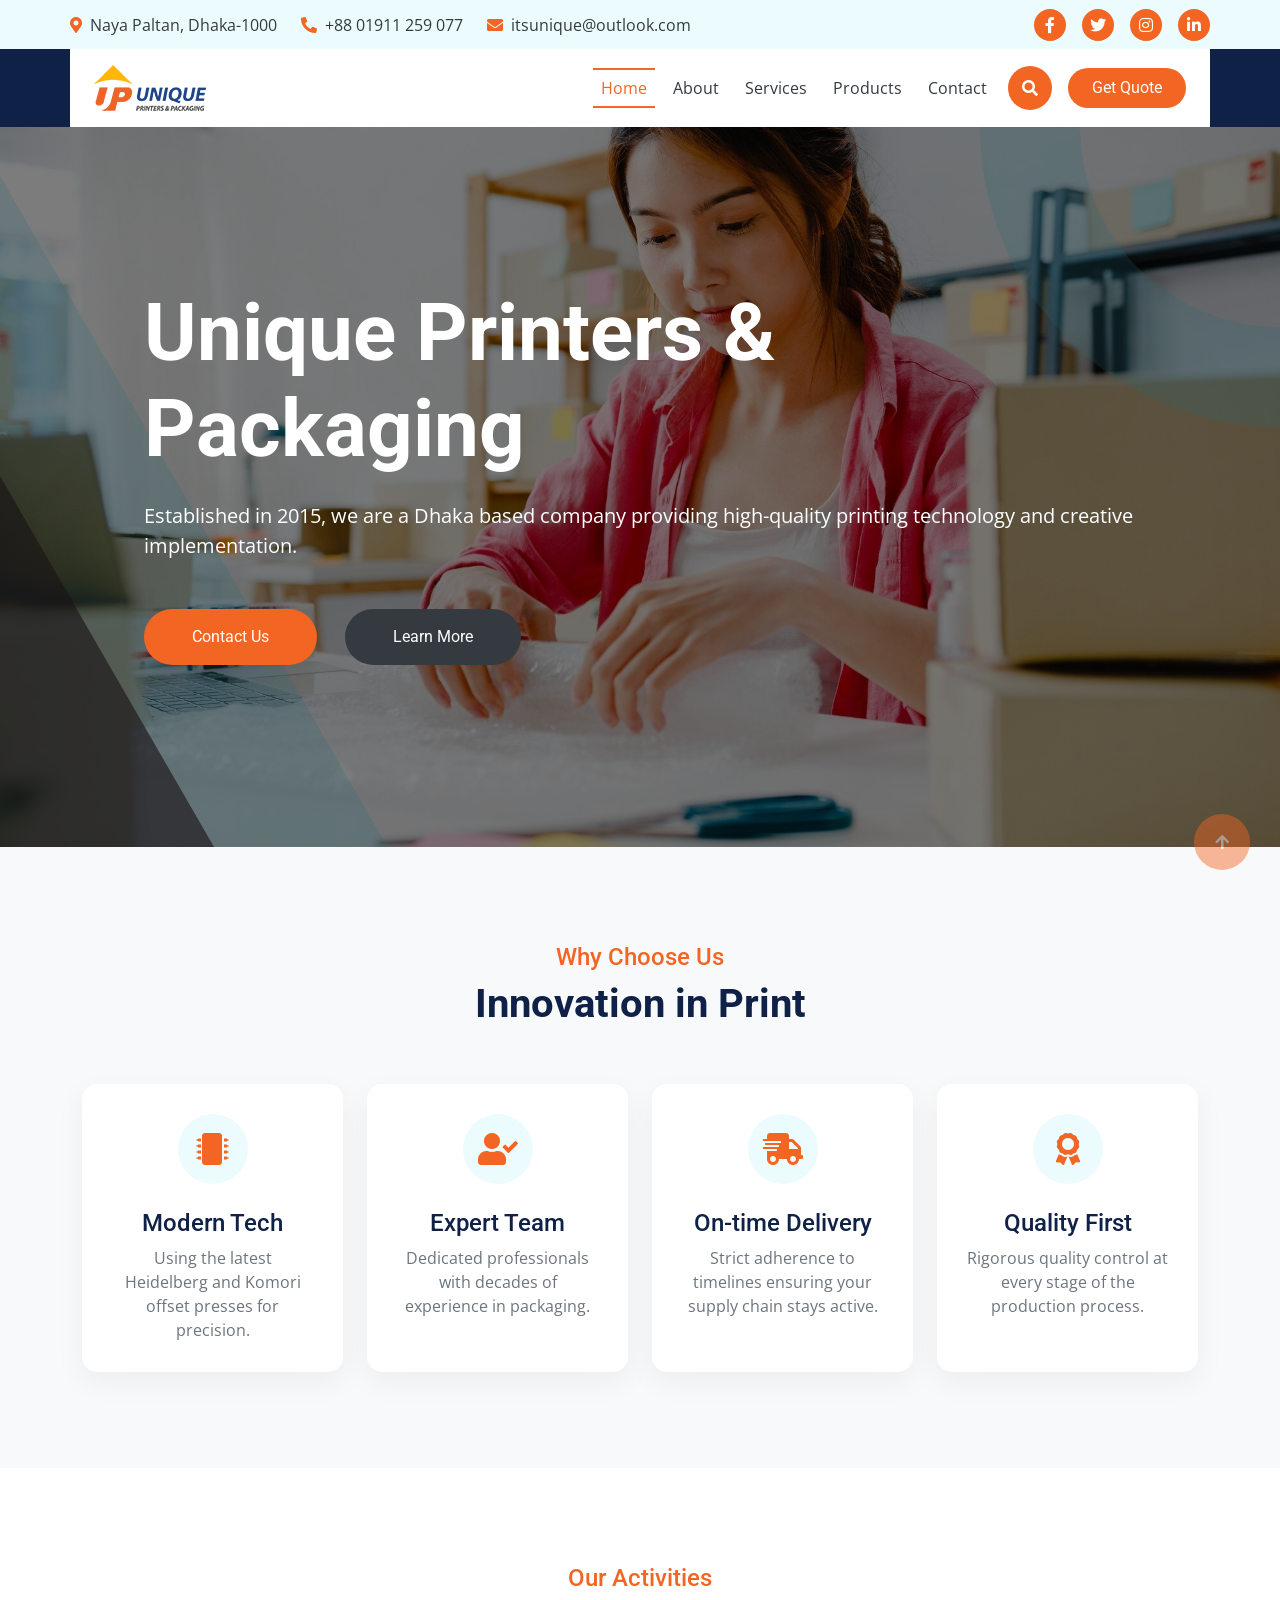
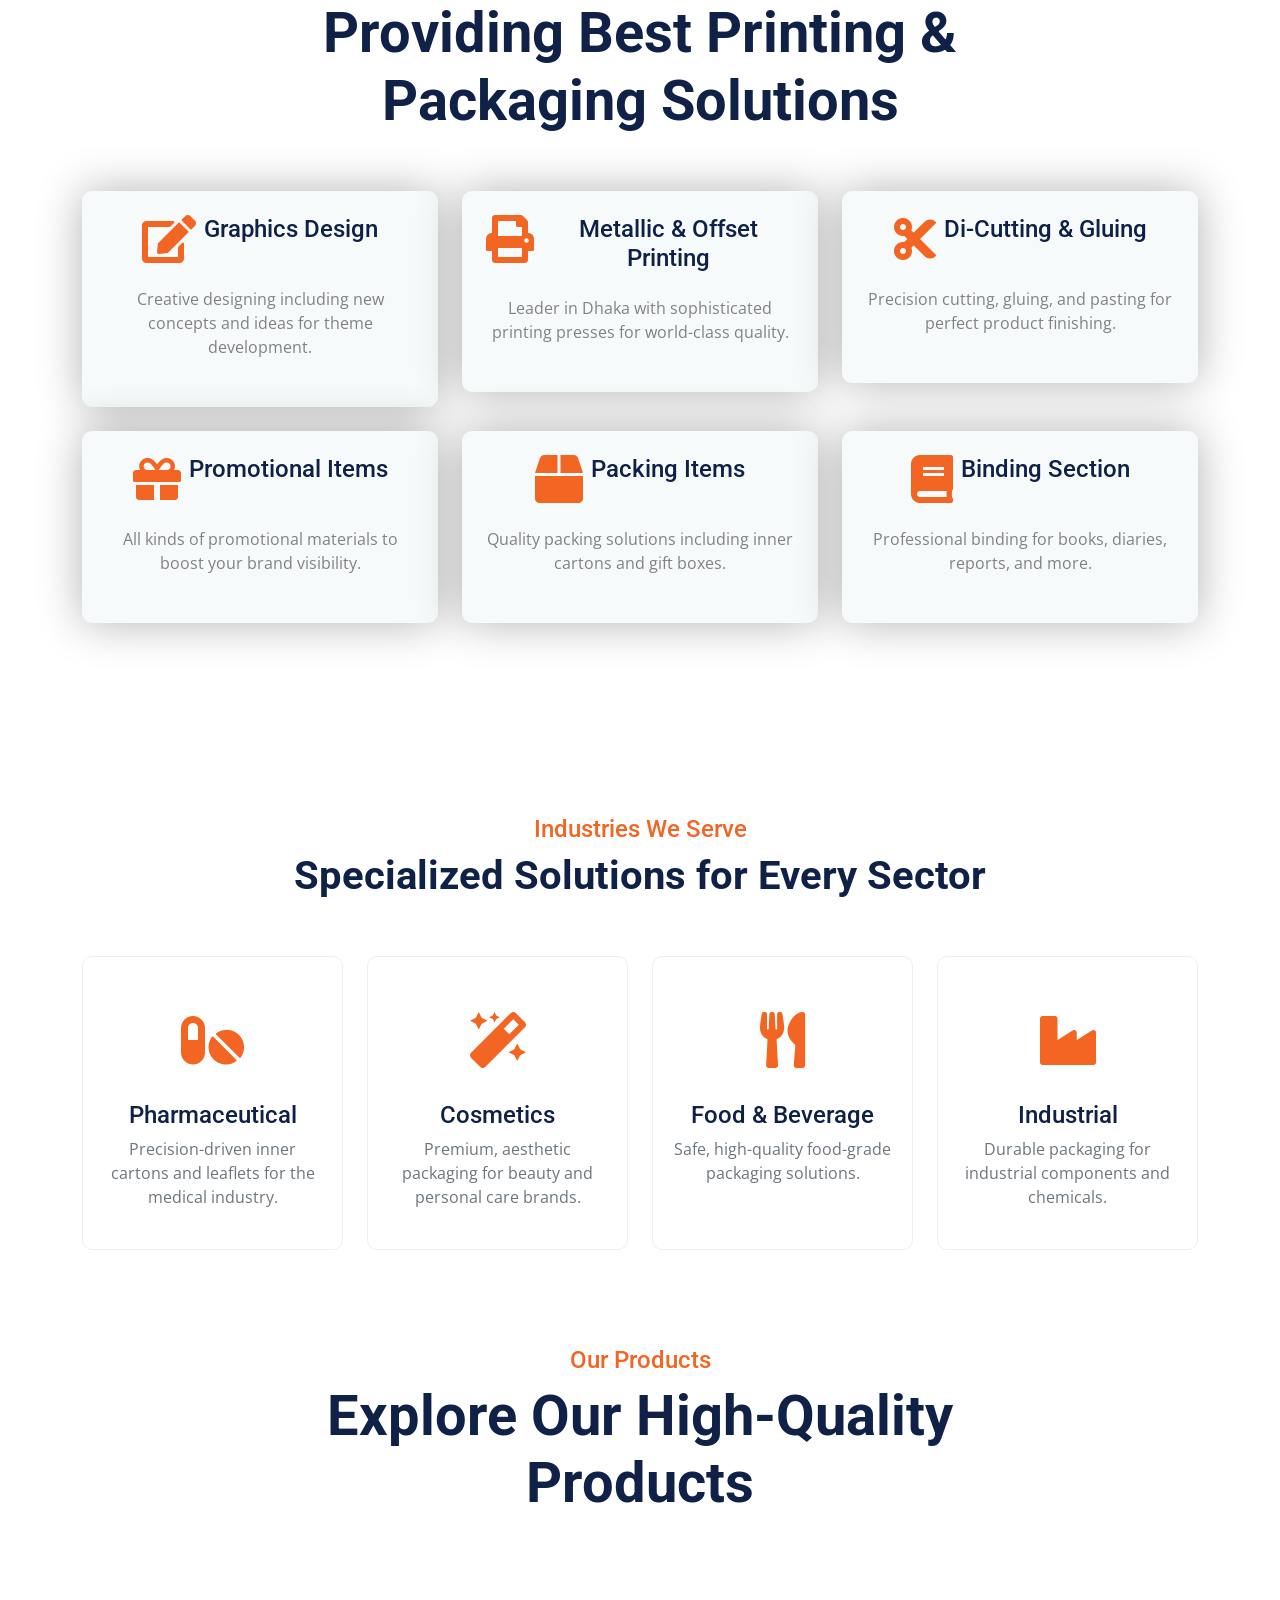
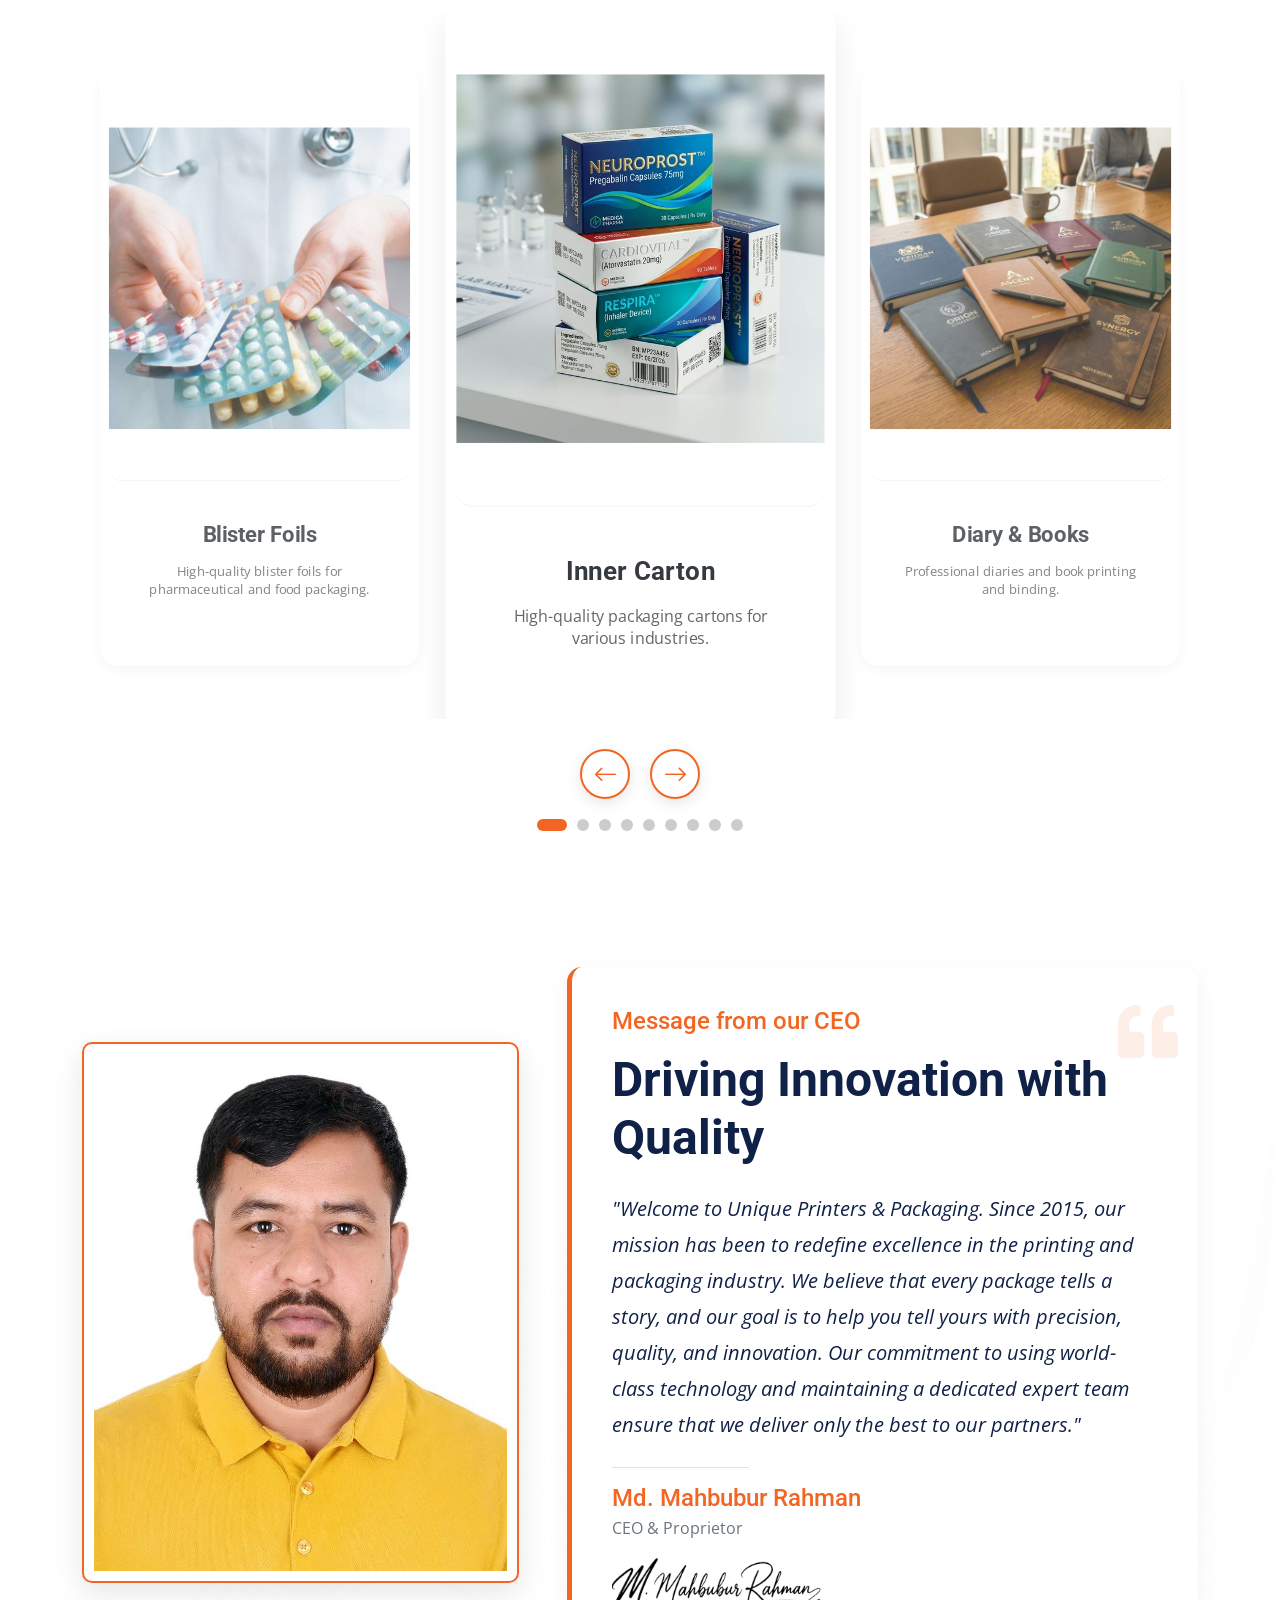
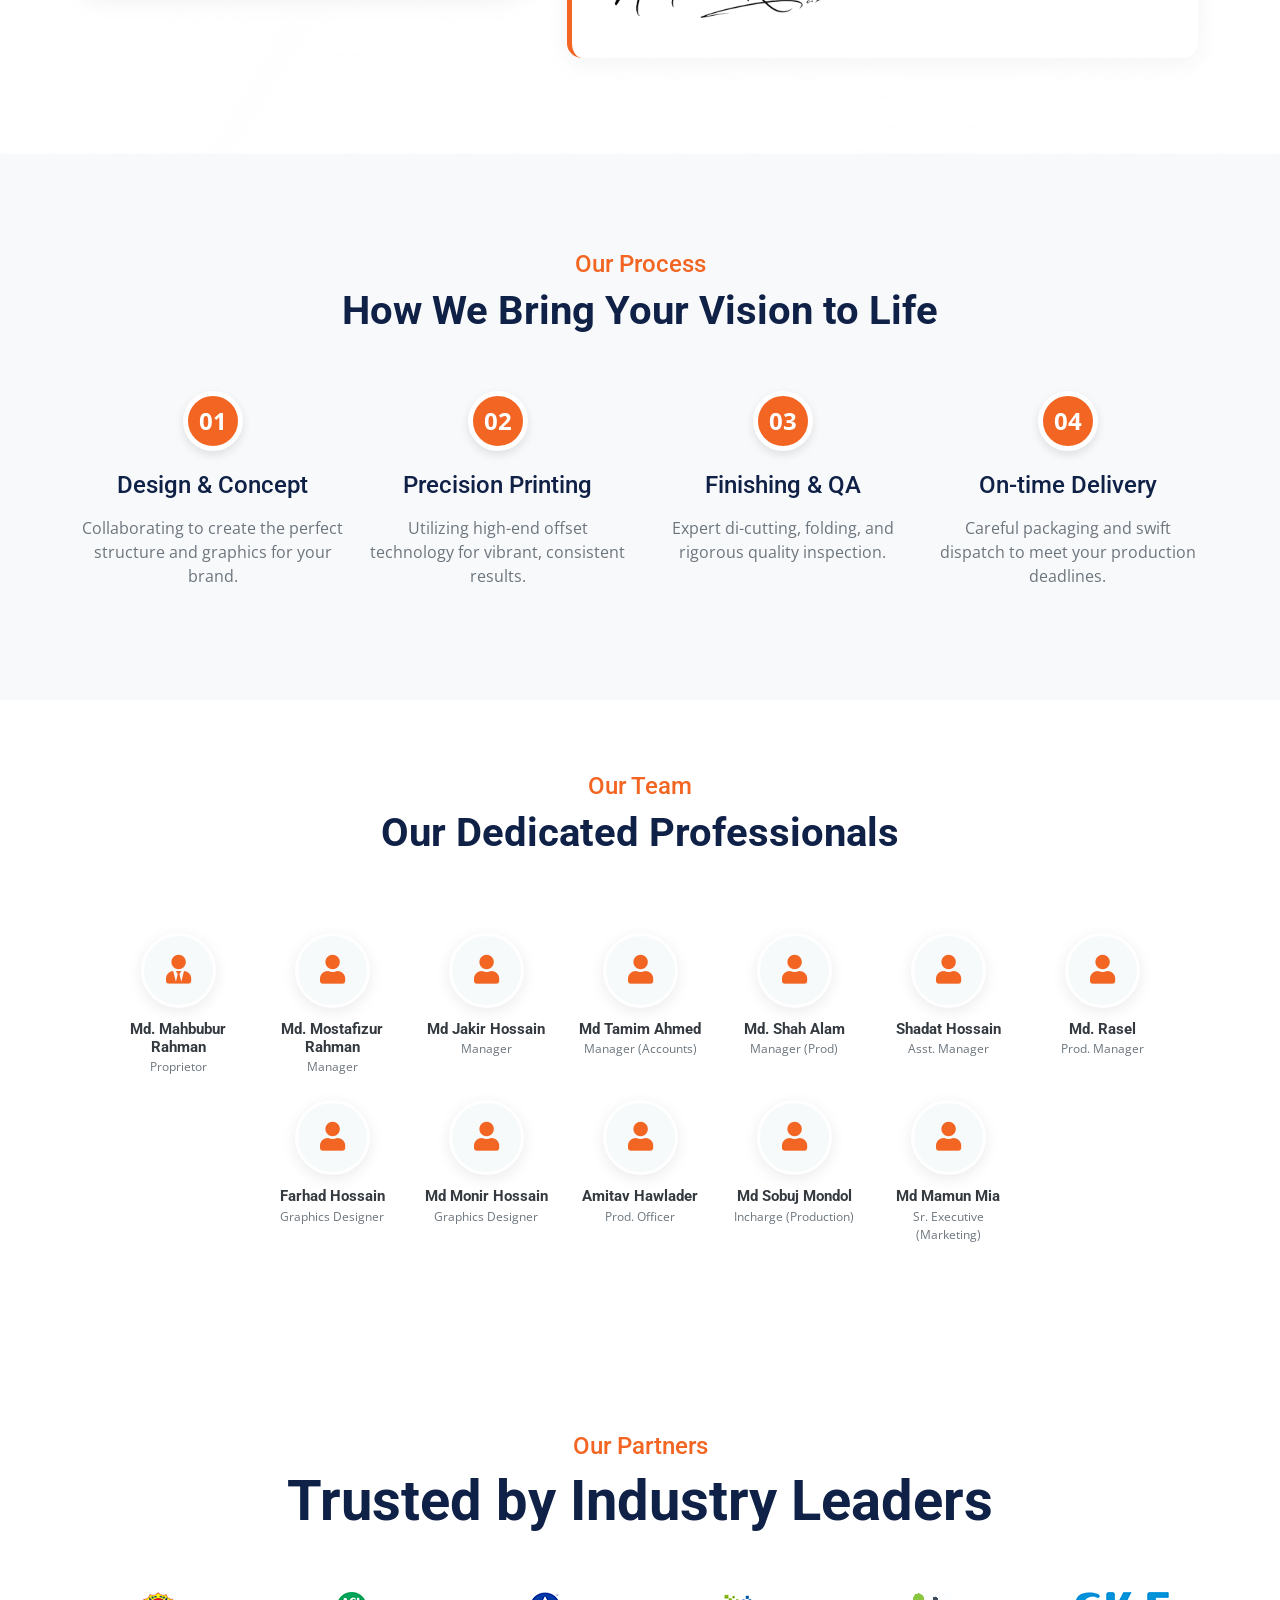
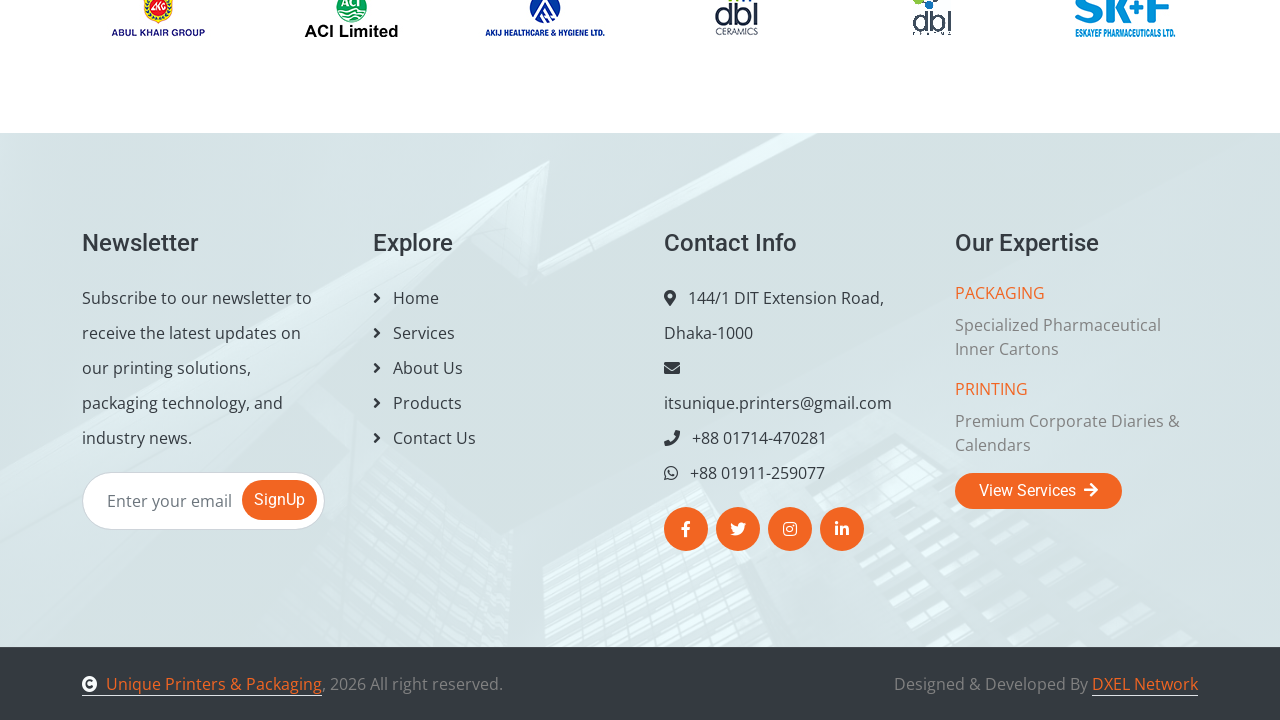
==== index.html @ 19d79aa8 "Add files via upload" ====
<!DOCTYPE html>
<html lang="en">

<head>
    <meta charset="utf-8">
    <title>Unique Printers & Packaging - Innovation in Print</title>
    <meta content="width=device-width, initial-scale=1.0" name="viewport">
    <meta content="" name="keywords">
    <meta content="" name="description">

    <!-- Favicon -->
    <link rel="icon" href="img/logo/favicon.png" type="image/png">

    <!-- Google Web Fonts -->
    <link rel="preconnect" href="https://fonts.googleapis.com">
    <link rel="preconnect" href="https://fonts.gstatic.com" crossorigin>
    <link
        href="https://fonts.googleapis.com/css2?family=Open+Sans:wght@400;500;600;700&family=Roboto:wght@400;500;700&display=swap"
        rel="stylesheet">

    <!-- Icon Font Stylesheet -->
    <link rel="stylesheet" href="https://use.fontawesome.com/releases/v5.15.4/css/all.css" />
    <link href="https://cdn.jsdelivr.net/npm/bootstrap-icons@1.4.1/font/bootstrap-icons.css" rel="stylesheet">

    <!-- Libraries Stylesheet -->
    <link rel="stylesheet" href="https://cdnjs.cloudflare.com/ajax/libs/animate.css/4.1.1/animate.min.css" />
    <link href="lib/animate/animate.min.css" rel="stylesheet">
    <link href="lib/owlcarousel/assets/owl.carousel.min.css" rel="stylesheet">
    <link href="lib/lightbox/css/lightbox.min.css" rel="stylesheet">


    <!-- Customized Bootstrap Stylesheet -->
    <link href="css/bootstrap.min.css" rel="stylesheet">

    <!-- Template Stylesheet -->
    <link href="css/style.css" rel="stylesheet">
</head>

<body>

    <!-- Spinner Start -->
    <div id="spinner"
        class="show bg-white position-fixed translate-middle w-100 vh-100 top-50 start-50 d-flex align-items-center justify-content-center">
        <div class="spinner-border text-primary" style="width: 3rem; height: 3rem;" role="status">
            <span class="sr-only">Loading...</span>
        </div>
    </div>
    <!-- Spinner End -->

    <!-- Topbar Start -->
    <div class="container-fluid topbar px-0 d-none d-lg-block">
        <div class="container px-0">
            <div class="row gx-0 align-items-center" style="height: 45px;">
                <div class="col-lg-8 text-center text-lg-start mb-lg-0">
                    <div class="d-flex flex-wrap">
                        <a href="#" class="text-muted me-4"><i class="fas fa-map-marker-alt text-primary me-2"></i>Naya
                            Paltan, Dhaka-1000</a>
                        <a href="tel:+8801911259077" class="text-muted me-4"><i
                                class="fas fa-phone-alt text-primary me-2"></i>+88 01911 259 077</a>
                        <a href="mailto:itsunique.printers@gmail.com" class="text-muted me-0"><i
                                class="fas fa-envelope text-primary me-2"></i>itsunique@outlook.com</a>
                    </div>
                </div>
                <div class="col-lg-4 text-center text-lg-end">
                    <div class="d-flex align-items-center justify-content-end">
                        <a href="#" class="btn btn-primary btn-square rounded-circle nav-fill me-3"><i
                                class="fab fa-facebook-f text-white"></i></a>
                        <a href="#" class="btn btn-primary btn-square rounded-circle nav-fill me-3"><i
                                class="fab fa-twitter text-white"></i></a>
                        <a href="#" class="btn btn-primary btn-square rounded-circle nav-fill me-3"><i
                                class="fab fa-instagram text-white"></i></a>
                        <a href="#" class="btn btn-primary btn-square rounded-circle nav-fill me-0"><i
                                class="fab fa-linkedin-in text-white"></i></a>
                    </div>
                </div>
            </div>
        </div>
    </div>
    <!-- Topbar End -->


    <!-- Navbar & Hero Start -->
    <div class="container-fluid sticky-top px-0">
        <div class="position-absolute bg-dark" style="left: 0; top: 0; width: 100%; height: 100%;">
        </div>
        <div class="container px-0">
            <nav class="navbar navbar-expand-lg navbar-dark bg-white py-3 px-4">
                <a href="index.html" class="navbar-brand p-0">
                    <!-- <h1 class="text-primary m-0" style="font-size: 1.5rem;"><i class="fas fa-print me-3"></i>Unique Printers</h1> -->
                    <img src="img/logo/Unique-Printers-Logo2.png" alt="Logo">
                </a>
                <button class="navbar-toggler" type="button" data-bs-toggle="collapse" data-bs-target="#navbarCollapse">
                    <span class="fa fa-bars"></span>
                </button>
                <div class="collapse navbar-collapse" id="navbarCollapse">
                    <div class="navbar-nav ms-auto py-0">
                        <a href="index.html" class="nav-item nav-link active">Home</a>
                        <a href="about.html" class="nav-item nav-link">About</a>
                        <a href="service.html" class="nav-item nav-link">Services</a>
                        <a href="product.html" class="nav-item nav-link">Products</a>

                        <a href="contact.html" class="nav-item nav-link">Contact</a>
                    </div>
                    <div class="d-flex align-items-center flex-nowrap pt-xl-0">
                        <button class="btn btn-primary btn-md-square mx-2" data-bs-toggle="modal"
                            data-bs-target="#searchModal"><i class="fas fa-search"></i></button>
                        <a href="contact.html"
                            class="btn btn-primary rounded-pill text-white py-2 px-4 ms-2 flex-wrap flex-sm-shrink-0">Get
                            Quote</a>
                    </div>
                </div>
            </nav>
        </div>
    </div>
    <!-- Navbar & Hero End -->

    <!-- Modal Search Start -->
    <div class="modal fade" id="searchModal" tabindex="-1" aria-labelledby="exampleModalLabel" aria-hidden="true">
        <div class="modal-dialog modal-fullscreen">
            <div class="modal-content rounded-0">
                <div class="modal-header">
                    <h4 class="modal-title mb-0" id="exampleModalLabel">Search by keyword</h4>
                    <button type="button" class="btn-close" data-bs-dismiss="modal" aria-label="Close"></button>
                </div>
                <div class="modal-body d-flex align-items-center">
                    <div class="input-group w-75 mx-auto d-flex">
                        <input type="search" class="form-control p-3" placeholder="keywords"
                            aria-describedby="search-icon-1">
                        <span id="search-icon-1" class="input-group-text p-3"><i class="fa fa-search"></i></span>
                    </div>
                </div>
            </div>
        </div>
    </div>
    <!-- Modal Search End -->

    <!-- Carousel Start -->
    <div class="header-carousel owl-carousel">
        <div class="header-carousel-item">
            <div class="header-carousel-item-img-1">
                <img src="img/hero/hero8.jpg" class="img-fluid w-100" alt="High-Tech Printing Press">
            </div>
            <div class="carousel-caption">
                <div class="carousel-caption-inner text-start p-3">
                    <h1 class="display-1 text-capitalize text-white mb-4 fadeInUp animate__animated"
                        data-animation="fadeInUp" data-delay="1.3s" style="animation-delay: 1.3s;">Unique Printers &
                        Packaging</h1>
                    <p class="mb-5 fs-5 fadeInUp animate__animated" data-animation="fadeInUp" data-delay="1.5s"
                        style="animation-delay: 1.5s;">Established in 2015, we are a Dhaka based company providing
                        high-quality printing technology and creative implementation.
                    </p>
                    <a class="btn btn-primary rounded-pill py-3 px-5 mb-4 me-4 fadeInUp animate__animated"
                        data-animation="fadeInUp" data-delay="1.5s" style="animation-delay: 1.7s;"
                        href="contact.html">Contact Us</a>
                    <a class="btn btn-dark rounded-pill py-3 px-5 mb-4 fadeInUp animate__animated"
                        data-animation="fadeInUp" data-delay="1.5s" style="animation-delay: 1.7s;"
                        href="about.html">Learn More</a>
                </div>
            </div>
        </div>
        <div class="header-carousel-item mx-auto">
            <div class="header-carousel-item-img-2">
                <img src="img/hero/hero (6).jpg" class="img-fluid w-100" alt="Premium Packaging Collection">
            </div>
            <div class="carousel-caption">
                <div class="carousel-caption-inner text-center p-3">
                    <h1 class="display-1 text-capitalize text-white mb-4">World-Class Quality & Style</h1>
                    <p class="mb-5 fs-5">We use sophisticated printing presses in Dhaka to give our national and global
                        clients products that surpass world-class benchmarks.
                    </p>
                    <a class="btn btn-primary rounded-pill py-3 px-5 mb-4 me-4" href="service.html">Our Services</a>
                    <a class="btn btn-dark rounded-pill py-3 px-5 mb-4" href="product.html">Our Products</a>
                </div>
            </div>
        </div>
        <div class="header-carousel-item">
            <div class="header-carousel-item-img-3">
                <img src="img/hero/hero (4).jpg" class="img-fluid w-100" alt="World-Class Manufacturing Facility">
            </div>
            <div class="carousel-caption">
                <div class="carousel-caption-inner text-end p-3">
                    <h1 class="display-1 text-capitalize text-white mb-4">Your Preferred Printing Partner</h1>
                    <p class="mb-5 fs-5">A combination of best quality machines and a dedicated team of experts to
                        deliver the best without any compromises.
                    </p>
                    <a class="btn btn-primary rounded-pill py-3 px-5 mb-4 me-4" href="contact.html">Get In Touch</a>
                    <a class="btn btn-dark rounded-pill py-3 px-5 mb-4" href="about.html">About Us</a>
                </div>
            </div>
        </div>
    </div>
    <!-- Carousel End -->

    <!-- Why Choose Us Start -->
    <div class="container-fluid features-section py-5">
        <div class="container py-5">
            <div class="text-center mx-auto pb-5 wow fadeInUp" data-wow-delay="0.1s" style="max-width: 800px;">
                <h4 class="text-primary">Why Choose Us</h4>
                <h2 class="display-6">Innovation in Print</h2>
            </div>
            <div class="row g-4">
                <div class="col-lg-3 col-md-6 wow fadeInUp" data-wow-delay="0.1s">
                    <div class="feature-card text-center">
                        <div class="feature-icon mx-auto">
                            <i class="fas fa-microchip"></i>
                        </div>
                        <h4>Modern Tech</h4>
                        <p class="mb-0 text-muted">Using the latest Heidelberg and Komori offset presses for precision.
                        </p>
                    </div>
                </div>
                <div class="col-lg-3 col-md-6 wow fadeInUp" data-wow-delay="0.3s">
                    <div class="feature-card text-center">
                        <div class="feature-icon mx-auto">
                            <i class="fas fa-user-check"></i>
                        </div>
                        <h4>Expert Team</h4>
                        <p class="mb-0 text-muted">Dedicated professionals with decades of experience in packaging.</p>
                    </div>
                </div>
                <div class="col-lg-3 col-md-6 wow fadeInUp" data-wow-delay="0.5s">
                    <div class="feature-card text-center">
                        <div class="feature-icon mx-auto">
                            <i class="fas fa-shipping-fast"></i>
                        </div>
                        <h4>On-time Delivery</h4>
                        <p class="mb-0 text-muted">Strict adherence to timelines ensuring your supply chain stays
                            active.</p>
                    </div>
                </div>
                <div class="col-lg-3 col-md-6 wow fadeInUp" data-wow-delay="0.7s">
                    <div class="feature-card text-center">
                        <div class="feature-icon mx-auto">
                            <i class="fas fa-award"></i>
                        </div>
                        <h4>Quality First</h4>
                        <p class="mb-0 text-muted">Rigorous quality control at every stage of the production process.
                        </p>
                    </div>
                </div>
            </div>
        </div>
    </div>
    <!-- Why Choose Us End -->

    <!-- Services Start -->
    <div class="container-fluid service py-5">
        <div class="container py-5">
            <div class="text-center mx-auto pb-5 wow fadeInUp" data-wow-delay="0.1s" style="max-width: 800px;">
                <h4 class="text-primary">Our Activities</h4>
                <h1 class="display-4">Providing Best Printing & Packaging Solutions</h1>
            </div>
            <div class="row g-4 justify-content-center text-center">
                <div class="col-md-6 col-lg-4 wow fadeInUp" data-wow-delay="0.1s">
                    <div class="service-item bg-light rounded">
                        <div class="service-content text-center p-4">
                            <div class="service-content-inner">
                                <h4 class="mb-4 d-inline-flex"><i class="fas fa-edit fa-2x me-2 text-primary"></i>
                                    Graphics Design</h4>
                                <p class="mb-4">Creative designing including new concepts and ideas for theme
                                    development.
                                </p>
                            </div>
                        </div>
                    </div>
                </div>
                <div class="col-md-6 col-lg-4 wow fadeInUp" data-wow-delay="0.3s">
                    <div class="service-item bg-light rounded">
                        <div class="service-content text-center p-4">
                            <div class="service-content-inner">
                                <h4 class="mb-4 d-inline-flex"><i class="fas fa-print fa-2x me-2 text-primary"></i>
                                    Metallic & Offset Printing</h4>
                                <p class="mb-4">Leader in Dhaka with sophisticated printing presses for world-class
                                    quality.
                                </p>
                            </div>
                        </div>
                    </div>
                </div>
                <div class="col-md-6 col-lg-4 wow fadeInUp" data-wow-delay="0.5s">
                    <div class="service-item bg-light rounded">
                        <div class="service-content text-center p-4">
                            <div class="service-content-inner">
                                <h4 class="mb-4 d-inline-flex"><i class="fas fa-cut fa-2x me-2 text-primary"></i>
                                    Di-Cutting & Gluing</h4>
                                <p class="mb-4">Precision cutting, gluing, and pasting for perfect product finishing.
                                </p>
                            </div>
                        </div>
                    </div>
                </div>
                <div class="col-md-6 col-lg-4 wow fadeInUp" data-wow-delay="0.1s">
                    <div class="service-item bg-light rounded">
                        <div class="service-content text-center p-4">
                            <div class="service-content-inner">
                                <h4 class="mb-4 d-inline-flex"><i class="fas fa-gift fa-2x me-2 text-primary"></i>
                                    Promotional Items</h4>
                                <p class="mb-4">All kinds of promotional materials to boost your brand visibility.
                                </p>
                            </div>
                        </div>
                    </div>
                </div>
                <div class="col-md-6 col-lg-4 wow fadeInUp" data-wow-delay="0.3s">
                    <div class="service-item bg-light rounded">
                        <div class="service-content text-center p-4">
                            <div class="service-content-inner">
                                <h4 class="mb-4 d-inline-flex"><i class="fas fa-box fa-2x me-2 text-primary"></i>
                                    Packing Items</h4>
                                <p class="mb-4">Quality packing solutions including inner cartons and gift boxes.
                                </p>
                            </div>
                        </div>
                    </div>
                </div>
                <div class="col-md-6 col-lg-4 wow fadeInUp" data-wow-delay="0.5s">
                    <div class="service-item bg-light rounded">
                        <div class="service-content text-center p-4">
                            <div class="service-content-inner">
                                <h4 class="mb-4 d-inline-flex"><i class="fas fa-book fa-2x me-2 text-primary"></i>
                                    Binding Section</h4>
                                <p class="mb-4">Professional binding for books, diaries, reports, and more.
                                </p>
                            </div>
                        </div>
                    </div>
                </div>
            </div>
        </div>
    </div>
    <!-- Services End -->

    <!-- Industries Start -->
    <div class="container-fluid industries-section py-5">
        <div class="container py-5">
            <div class="text-center mx-auto pb-5 wow fadeInUp" data-wow-delay="0.1s" style="max-width: 800px;">
                <h4 class="text-primary">Industries We Serve</h4>
                <h2 class="display-6">Specialized Solutions for Every Sector</h2>
            </div>
            <div class="row g-4">
                <div class="col-lg-3 col-md-6 wow fadeInUp" data-wow-delay="0.1s">
                    <div class="industry-item h-100">
                        <div class="industry-icon">
                            <i class="fas fa-pills"></i>
                        </div>
                        <h4>Pharmaceutical</h4>
                        <p class="mb-0 text-muted">Precision-driven inner cartons and leaflets for the medical industry.
                        </p>
                    </div>
                </div>
                <div class="col-lg-3 col-md-6 wow fadeInUp" data-wow-delay="0.3s">
                    <div class="industry-item h-100">
                        <div class="industry-icon">
                            <i class="fas fa-magic"></i>
                        </div>
                        <h4>Cosmetics</h4>
                        <p class="mb-0 text-muted">Premium, aesthetic packaging for beauty and personal care brands.</p>
                    </div>
                </div>
                <div class="col-lg-3 col-md-6 wow fadeInUp" data-wow-delay="0.5s">
                    <div class="industry-item h-100">
                        <div class="industry-icon">
                            <i class="fas fa-utensils"></i>
                        </div>
                        <h4>Food & Beverage</h4>
                        <p class="mb-0 text-muted">Safe, high-quality food-grade packaging solutions.</p>
                    </div>
                </div>
                <div class="col-lg-3 col-md-6 wow fadeInUp" data-wow-delay="0.7s">
                    <div class="industry-item h-100">
                        <div class="industry-icon">
                            <i class="fas fa-industry"></i>
                        </div>
                        <h4>Industrial</h4>
                        <p class="mb-0 text-muted">Durable packaging for industrial components and chemicals.</p>
                    </div>
                </div>
            </div>
        </div>
    </div>
    <!-- Industries End -->



    <!-- Project Start -->
    <div class="container-fluid project">
        <div class="container">
            <div class="text-center mx-auto pb-5 wow fadeInUp" data-wow-delay="0.1s" style="max-width: 800px;">
                <h4 class="text-primary">Our Products</h4>
                <h1 class="display-4">Explore Our High-Quality Products</h1>
            </div>
            <div class="project-carousel owl-carousel wow fadeInUp" data-wow-delay="0.1s">
                <div class="project-item wow fadeInUp" data-wow-delay="0.1s">
                    <div class="project-content-wrapper">
                        <div class="project-img"><img src="img/project-carton.png" alt="Inner Carton"></div>
                        <div class="project-content">
                            <div class="project-content-inner text-center">
                                <h4 class="mb-3">Inner Carton</h4>
                                <p class="mb-0">High-quality packaging cartons for various industries.</p>
                            </div>
                        </div>
                    </div>
                </div>
                <div class="project-item wow fadeInUp" data-wow-delay="0.3s">
                    <div class="project-content-wrapper">
                        <div class="project-img"><img src="img/project-diary.png" alt="Diary & Books"></div>
                        <div class="project-content">
                            <div class="project-content-inner text-center">
                                <h4 class="mb-3">Diary & Books</h4>
                                <p class="mb-0">Professional diaries and book printing and binding.</p>
                            </div>
                        </div>
                    </div>
                </div>
                <div class="project-item wow fadeInUp" data-wow-delay="0.5s">
                    <div class="project-content-wrapper">
                        <div class="project-img"><img src="img/project-calendar.png" alt="Calendar & Pads"></div>
                        <div class="project-content">
                            <div class="project-content-inner text-center">
                                <h4 class="mb-3">Calendar & Pads</h4>
                                <p class="mb-0">Custom calendars and wire/spiral pads.</p>
                            </div>
                        </div>
                    </div>
                </div>
                <div class="project-item wow fadeInUp" data-wow-delay="0.3s">
                    <div class="project-content-wrapper">
                        <div class="project-img"><img src="img/project-stationery.png" alt="Envelop & Stationery"></div>
                        <div class="project-content">
                            <div class="project-content-inner text-center">
                                <h4 class="mb-3">Envelop & Stationery</h4>
                                <p class="mb-0">Letterhead pads, envelopes, and office stationery.</p>
                            </div>
                        </div>
                    </div>
                </div>
                <!-- New Items -->
                <div class="project-item wow fadeInUp" data-wow-delay="0.5s">
                    <div class="project-content-wrapper">
                        <div class="project-img"><img src="img/master-carton.jpg" alt="Master Carton"></div>
                        <div class="project-content">
                            <div class="project-content-inner text-center">
                                <h4 class="mb-3">Master Carton</h4>
                                <p class="mb-0">Heavy-duty shipping and bulk packaging solutions.</p>
                            </div>
                        </div>
                    </div>
                </div>
                <div class="project-item wow fadeInUp" data-wow-delay="0.7s">
                    <div class="project-content-wrapper">
                        <div class="project-img"><img src="img/label-sticker.jpg" alt="Label & Sticker"></div>
                        <div class="project-content">
                            <div class="project-content-inner text-center">
                                <h4 class="mb-3">Label & Sticker</h4>
                                <p class="mb-0">Premium precision-cut labels for all surfaces.</p>
                            </div>
                        </div>
                    </div>
                </div>
                <div class="project-item wow fadeInUp" data-wow-delay="0.1s">
                    <div class="project-content-wrapper">
                        <div class="project-img"><img src="img/Leaflet-brochure.jpg" alt="Leaflet & Brochure"></div>
                        <div class="project-content">
                            <div class="project-content-inner text-center">
                                <h4 class="mb-3">Leaflet & Brochure</h4>
                                <p class="mb-0">Vibrant marketing materials with premium coating.</p>
                            </div>
                        </div>
                    </div>
                </div>
                <div class="project-item wow fadeInUp" data-wow-delay="0.3s">
                    <div class="project-content-wrapper">
                        <div class="project-img"><img src="img/promotional_portfolio.png" alt="Hang Tag"></div>
                        <div class="project-content">
                            <div class="project-content-inner text-center">
                                <h4 class="mb-3">Hang Tag</h4>
                                <p class="mb-0">Custom-shaped tags for branding and retail.</p>
                            </div>
                        </div>
                    </div>
                </div>
                <div class="project-item wow fadeInUp" data-wow-delay="0.3s">
                    <div class="project-content-wrapper">
                        <div class="project-img"><img src="img/blister-foils.jpg" alt="Hang Tag"></div>
                        <div class="project-content">
                            <div class="project-content-inner text-center">
                                <h4 class="mb-3">Blister Foils</h4>
                                <p class="mb-0">High-quality blister foils for pharmaceutical and food packaging.</p>
                            </div>
                        </div>
                    </div>
                </div>
            </div>
        </div>
    </div>
    <!-- Project End -->

    <!-- CEO Message Start -->
    <div class="container-fluid ceo-section py-5">
        <div class="container py-5">
            <div class="row g-5 align-items-center">
                <div class="col-lg-5 wow fadeIn" data-wow-delay="0.1s">
                    <div class="ceo-photo-wrapper">
                        <img src="img/ceo-photo.jpg" class="img-fluid w-100"
                            alt="Md. Mahbubur Rahman - CEO of Unique Printers & Packaging">
                    </div>
                </div>
                <div class="col-lg-7 wow fadeIn" data-wow-delay="0.3s">
                    <div class="ceo-message-box">
                        <h4 class="text-primary mb-3">Message from our CEO</h4>
                        <h1 class="display-5 mb-4">Driving Innovation with Quality</h1>
                        <p class="fs-5 mb-4 text-dark" style="font-style: italic; line-height: 1.8;">
                            "Welcome to Unique Printers & Packaging. Since 2015, our mission has been to redefine
                            excellence in the printing and packaging industry. We believe that every package tells a
                            story, and our goal is to help you tell yours with precision, quality, and innovation. Our
                            commitment to using world-class technology and maintaining a dedicated expert team ensure
                            that we deliver only the best to our partners."
                        </p>
                        <hr class="w-25 bg-primary">
                        <div class="ceo-details">
                            <h4 class="mb-1 text-primary">Md. Mahbubur Rahman</h4>
                            <p class="text-muted mb-2">CEO & Proprietor</p>
                            <img src="img/ceo-signature.png" alt="Signature" class="ceo-signature-img">
                        </div>
                    </div>
                </div>
            </div>
        </div>
    </div>
    <!-- CEO Message End -->

    <!-- Process Start -->
    <div class="container-fluid process-section py-5">
        <div class="container py-5">
            <div class="text-center mx-auto pb-5 wow fadeInUp" data-wow-delay="0.1s" style="max-width: 800px;">
                <h4 class="text-primary">Our Process</h4>
                <h2 class="display-6">How We Bring Your Vision to Life</h2>
            </div>
            <div class="row g-4">
                <div class="col-lg-3 col-md-6 wow fadeInUp" data-wow-delay="0.1s">
                    <div class="process-step">
                        <div class="process-number">01</div>
                        <h4 class="mb-3">Design & Concept</h4>
                        <p class="text-muted">Collaborating to create the perfect structure and graphics for your brand.
                        </p>
                    </div>
                </div>
                <div class="col-lg-3 col-md-6 wow fadeInUp" data-wow-delay="0.3s">
                    <div class="process-step">
                        <div class="process-number">02</div>
                        <h4 class="mb-3">Precision Printing</h4>
                        <p class="text-muted">Utilizing high-end offset technology for vibrant, consistent results.</p>
                    </div>
                </div>
                <div class="col-lg-3 col-md-6 wow fadeInUp" data-wow-delay="0.5s">
                    <div class="process-step">
                        <div class="process-number">03</div>
                        <h4 class="mb-3">Finishing & QA</h4>
                        <p class="text-muted">Expert di-cutting, folding, and rigorous quality inspection.</p>
                    </div>
                </div>
                <div class="col-lg-3 col-md-6 wow fadeInUp" data-wow-delay="0.7s">
                    <div class="process-step">
                        <div class="process-number">04</div>
                        <h4 class="mb-3">On-time Delivery</h4>
                        <p class="text-muted">Careful packaging and swift dispatch to meet your production deadlines.
                        </p>
                    </div>
                </div>
            </div>
        </div>
    </div>
    <!-- Process End -->



    <!-- Blog Start
    <div class="container-fluid blog pb-5">
        <div class="container pb-5">
            <div class="text-center mx-auto pb-5 wow fadeInUp" data-wow-delay="0.1s" style="max-width: 800px;">
                <h4 class="text-primary">Our Blogs</h4>
                <h1 class="display-4">Latest Articles & News from the Blogs</h1>
            </div>
            <div class="row g-4 justify-content-center">
                <div class="col-md-6 col-lg-6 col-xl-4 wow fadeInUp" data-wow-delay="0.1s">
                    <div class="blog-item bg-light rounded p-4" style="background-image: url(img/bg.png);">
                        <div class="mb-4">
                            <h4 class="text-primary mb-2">Investment</h4>
                            <div class="d-flex justify-content-between">
                                <p class="mb-0"><span class="text-dark fw-bold">On</span> Mar 14, 2024</p>
                                <p class="mb-0"><span class="text-dark fw-bold">By</span> Mark D. Brock</p>
                            </div>
                        </div>
                        <div class="project-img">
                            <img src="img/blog-1.jpg" class="img-fluid w-100 rounded" alt="Image">
                            <div class="blog-plus-icon">
                                <a href="img/blog-1.jpg" data-lightbox="blog-1"
                                    class="btn btn-primary btn-md-square rounded-pill"><i
                                        class="fas fa-plus fa-1x"></i></a>
                            </div>
                        </div>
                        <div class="my-4">
                            <a href="#" class="h4">Revisiting Your Investment & Distribution Goals</a>
                        </div>
                        <a class="btn btn-primary rounded-pill py-2 px-4" href="#">Explore More</a>
                    </div>
                </div>
                <div class="col-md-6 col-lg-6 col-xl-4 wow fadeInUp" data-wow-delay="0.3s">
                    <div class="blog-item bg-light rounded p-4" style="background-image: url(img/bg.png);">
                        <div class="mb-4">
                            <h4 class="text-primary mb-2">Business</h4>
                            <div class="d-flex justify-content-between">
                                <p class="mb-0"><span class="text-dark fw-bold">On</span> Mar 14, 2024</p>
                                <p class="mb-0"><span class="text-dark fw-bold">By</span> Mark D. Brock</p>
                            </div>
                        </div>
                        <div class="project-img">
                            <img src="img/blog-2.jpg" class="img-fluid w-100 rounded" alt="Image">
                            <div class="blog-plus-icon">
                                <a href="img/blog-2.jpg" data-lightbox="blog-2"
                                    class="btn btn-primary btn-md-square rounded-pill"><i
                                        class="fas fa-plus fa-1x"></i></a>
                            </div>
                        </div>
                        <div class="my-4">
                            <a href="#" class="h4">Dimensional Fund Advisors Interview with Director</a>
                        </div>
                        <a class="btn btn-primary rounded-pill py-2 px-4" href="#">Explore More</a>
                    </div>
                </div>
                <div class="col-md-6 col-lg-6 col-xl-4 wow fadeInUp" data-wow-delay="0.5s">
                    <div class="blog-item bg-light rounded p-4" style="background-image: url(img/bg.png);">
                        <div class="mb-4">
                            <h4 class="text-primary mb-2">Consulting</h4>
                            <div class="d-flex justify-content-between">
                                <p class="mb-0"><span class="text-dark fw-bold">On</span> Mar 14, 2024</p>
                                <p class="mb-0"><span class="text-dark fw-bold">By</span> Mark D. Brock</p>
                            </div>
                        </div>
                        <div class="project-img">
                            <img src="img/blog-3.jpg" class="img-fluid w-100 rounded" alt="Image">
                            <div class="blog-plus-icon">
                                <a href="img/blog-3.jpg" data-lightbox="blog-3"
                                    class="btn btn-primary btn-md-square rounded-pill"><i
                                        class="fas fa-plus fa-1x"></i></a>
                            </div>
                        </div>
                        <div class="my-4">
                            <a href="#" class="h4">Interested in Giving Back this year? Here are some tips</a>
                        </div>
                        <a class="btn btn-primary rounded-pill py-2 px-4" href="#">Explore More</a>
                    </div>
                </div>
            </div>
        </div>
    </div>
     Blog End -->


    <!-- Team Start -->
    <div class="container-fluid team py-5">
        <div class="container py-4">
            <div class="text-center mx-auto pb-5 wow fadeInUp" data-wow-delay="0.1s" style="max-width: 800px;">
                <h4 class="text-primary">Our Team</h4>
                <h2 class="display-6">Our Dedicated Professionals</h2>
            </div>
            <div class="team-bar wow fadeInUp" data-wow-delay="0.2s">
                <!-- CEO -->
                <div class="team-bar-item">
                    <div class="team-bar-avatar">
                        <i class="fas fa-user-tie"></i>
                    </div>
                    <div class="team-bar-content">
                        <h5>Md. Mahbubur Rahman</h5>
                        <p>Proprietor</p>
                    </div>
                </div>
                <!-- Manager -->
                <div class="team-bar-item">
                    <div class="team-bar-avatar">
                        <i class="fas fa-user"></i>
                    </div>
                    <div class="team-bar-content">
                        <h5>Md. Mostafizur Rahman</h5>
                        <p>Manager</p>
                    </div>
                </div>
                <!-- Manager -->
                <div class="team-bar-item">
                    <div class="team-bar-avatar">
                        <i class="fas fa-user"></i>
                    </div>
                    <div class="team-bar-content">
                        <h5>Md Jakir Hossain</h5>
                        <p>Manager</p>
                    </div>
                </div>
                <!-- Manager Accounts -->
                <div class="team-bar-item">
                    <div class="team-bar-avatar">
                        <i class="fas fa-user"></i>
                    </div>
                    <div class="team-bar-content">
                        <h5>Md Tamim Ahmed</h5>
                        <p>Manager (Accounts)</p>
                    </div>
                </div>
                <!-- Manager Production -->
                <div class="team-bar-item">
                    <div class="team-bar-avatar">
                        <i class="fas fa-user"></i>
                    </div>
                    <div class="team-bar-content">
                        <h5>Md. Shah Alam</h5>
                        <p>Manager (Prod)</p>
                    </div>
                </div>
                <!-- Asst Manager Production -->
                <div class="team-bar-item">
                    <div class="team-bar-avatar">
                        <i class="fas fa-user"></i>
                    </div>
                    <div class="team-bar-content">
                        <h5>Shadat Hossain</h5>
                        <p>Asst. Manager</p>
                    </div>
                </div>
                <!-- Production Manager -->
                <div class="team-bar-item">
                    <div class="team-bar-avatar">
                        <i class="fas fa-user"></i>
                    </div>
                    <div class="team-bar-content">
                        <h5>Md. Rasel</h5>
                        <p>Prod. Manager</p>
                    </div>
                </div>
                <!-- Graphics Designer -->
                <div class="team-bar-item">
                    <div class="team-bar-avatar">
                        <i class="fas fa-user"></i>
                    </div>
                    <div class="team-bar-content">
                        <h5>Farhad Hossain</h5>
                        <p>Graphics Designer</p>
                    </div>
                </div>
                <!-- Graphics Designer -->
                <div class="team-bar-item">
                    <div class="team-bar-avatar">
                        <i class="fas fa-user"></i>
                    </div>
                    <div class="team-bar-content">
                        <h5>Md Monir Hossain</h5>
                        <p>Graphics Designer</p>
                    </div>
                </div>
                <!-- Production Officer -->
                <div class="team-bar-item">
                    <div class="team-bar-avatar">
                        <i class="fas fa-user"></i>
                    </div>
                    <div class="team-bar-content">
                        <h5>Amitav Hawlader</h5>
                        <p>Prod. Officer</p>
                    </div>
                </div>
                <!-- Production Incharge -->
                <div class="team-bar-item">
                    <div class="team-bar-avatar">
                        <i class="fas fa-user"></i>
                    </div>
                    <div class="team-bar-content">
                        <h5>Md Sobuj Mondol</h5>
                        <p>Incharge (Production)</p>
                    </div>
                </div>
                <!-- Marketing Ex -->
                <div class="team-bar-item">
                    <div class="team-bar-avatar">
                        <i class="fas fa-user"></i>
                    </div>
                    <div class="team-bar-content">
                        <h5>Md Mamun Mia</h5>
                        <p>Sr. Executive (Marketing)</p>
                    </div>
                </div>
            </div>
        </div>
    </div>
    <!-- Team End -->




    <!-- Client Start -->
    <div class="container-fluid vendor py-5">
        <div class="container py-5">
            <div class="text-center mx-auto pb-5 wow fadeInUp" data-wow-delay="0.1s" style="max-width: 800px;">
                <h4 class="text-primary">Our Partners</h4>
                <h1 class="display-4">Trusted by Industry Leaders</h1>
            </div>
            <div class="vendor-carousel owl-carousel wow fadeInUp" data-wow-delay="0.1s">
                <img src="img/clients/Abul Khair Group.jpg" alt="Abul Khair Group">
                <img src="img/clients/ACI Limited.jpg" alt="ACI Limited">
                <img src="img/clients/Akij Healthcare & Hygiene.jpg" alt="Akij Healthcare & Hygiene">
                <img src="img/clients/DBL Ceramics Ltd.jpg" alt="DBL Ceramics Ltd">
                <img src="img/clients/DBL Pharma.png" alt="DBL Pharma">
                <img src="img/clients/Eskayef Pharmaceuticals Ltd.jpg" alt="Eskayef Pharmaceuticals Ltd">
                <img src="img/clients/OLILA Group.jpg" alt="OLILA Group">
                <img src="img/clients/Opsonin Pharma Limited.jpg" alt="Opsonin Pharma Limited">
                <img src="img/clients/Popular Pharmaceuticals Ltd.jpg" alt="Popular Pharmaceuticals Ltd">
                <img src="img/clients/Premiaflex Plastics Limited.png" alt="Premiaflex Plastics Limited">
                <img src="img/clients/Sun Pharmaceutical (Bangladesh) Ltd.jpg"
                    alt="Sun Pharmaceuticals (Bangladesh) Ltd">
                <img src="img/clients/Synovia Pharmaceuticals PLC.jpg" alt="Synovia Pharmaceuticals PLC">
                <img src="img/clients/Viva Creations Limited.jpg" alt="Viva Creations Limited">
            </div>
        </div>
    </div>
    <!-- Client End -->

    <!-- Footer Start -->
    <div class="container-fluid footer py-5 wow fadeIn" data-wow-delay="0.2s">
        <div class="container py-5">
            <div class="row g-5">
                <div class="col-md-6 col-lg-6 col-xl-3">
                    <div class="footer-item d-flex flex-column">
                        <div class="footer-item">
                            <h4 class="text-white mb-4">Newsletter</h4>
                            <p class="mb-3">Subscribe to our newsletter to receive the latest updates on our printing
                                solutions, packaging technology, and industry news.</p>
                            <div class="position-relative mx-auto rounded-pill">
                                <input class="form-control rounded-pill w-100 py-3 ps-4 pe-5" type="text"
                                    placeholder="Enter your email">
                                <button type="button"
                                    class="btn btn-primary rounded-pill position-absolute top-0 end-0 py-2 mt-2 me-2">SignUp</button>
                            </div>
                        </div>
                    </div>
                </div>
                <div class="col-md-6 col-lg-6 col-xl-3">
                    <div class="footer-item d-flex flex-column">
                        <h4 class="text-white mb-4">Explore</h4>
                        <a href="index.html"><i class="fas fa-angle-right me-2"></i> Home</a>
                        <a href="service.html"><i class="fas fa-angle-right me-2"></i> Services</a>
                        <a href="about.html"><i class="fas fa-angle-right me-2"></i> About Us</a>
                        <a href="product.html"><i class="fas fa-angle-right me-2"></i> Products</a>
                        <a href="contact.html"><i class="fas fa-angle-right me-2"></i> Contact Us</a>
                    </div>
                </div>
                <div class="col-md-6 col-lg-6 col-xl-3">
                    <div class="footer-item d-flex flex-column">
                        <h4 class="text-white mb-4">Contact Info</h4>
                        <a href=""><i class="fa fa-map-marker-alt me-2"></i> 144/1 DIT Extension Road, Dhaka-1000</a>
                        <a href="mailto:itsunique.printers@gmail.com"><i class="fas fa-envelope me-2"></i>
                            itsunique.printers@gmail.com</a>
                        <a href="tel:+8801714470281"><i class="fas fa-phone me-2"></i> +88 01714-470281</a>
                        <a href="https://wa.me/8801911259077" class="mb-3"><i class="fab fa-whatsapp me-2"></i> +88
                            01911-259077</a>
                        <div class="d-flex align-items-center">
                            <a class="btn btn-light btn-md-square me-2" href=""><i class="fab fa-facebook-f"></i></a>
                            <a class="btn btn-light btn-md-square me-2" href=""><i class="fab fa-twitter"></i></a>
                            <a class="btn btn-light btn-md-square me-2" href=""><i class="fab fa-instagram"></i></a>
                            <a class="btn btn-light btn-md-square me-0" href=""><i class="fab fa-linkedin-in"></i></a>
                        </div>
                    </div>
                </div>
                <div class="col-md-6 col-lg-6 col-xl-3">
                    <div class="footer-item-post d-flex flex-column">
                        <h4 class="text-white mb-4">Our Expertise</h4>
                        <div class="d-flex flex-column mb-3">
                            <p class="text-uppercase text-primary mb-2">Packaging</p>
                            <a href="service.html" class="text-body">Specialized Pharmaceutical Inner Cartons</a>
                        </div>
                        <div class="d-flex flex-column mb-3">
                            <p class="text-uppercase text-primary mb-2">Printing</p>
                            <a href="service.html" class="text-body">Premium Corporate Diaries & Calendars</a>
                        </div>
                        <div class="footer-btn text-start">
                            <a href="service.html" class="btn btn-light rounded-pill px-4">View Services <i
                                    class="fa fa-arrow-right ms-1"></i></a>
                        </div>
                    </div>
                </div>
            </div>
        </div>
    </div>
    <!-- Footer End -->


    <!-- Copyright Start -->
    <div class="container-fluid copyright py-4">
        <div class="container">
            <div class="row g-4 align-items-center">
                <div class="col-md-6 text-center text-md-start mb-md-0">
                    <span class="text-body"><a href="index.html" class="border-bottom text-primary"><i
                                class="fas fa-copyright text-light me-2"></i>Unique Printers & Packaging</a>,
                        <script>
                            document.write(new Date().getFullYear());
                        </script> All right reserved.
                    </span>
                </div>
                <div class="col-md-6 text-center text-md-end text-body">
                    Designed & Developed By <a class="border-bottom text-primary" href="https://dxel.net">DXEL
                        Network</a>
                </div>
            </div>
        </div>
    </div>
    <!-- Copyright End -->


    <!-- Back to Top -->
    <a href="#" class="btn btn-primary btn-lg-square back-to-top"><i class="fa fa-arrow-up"></i></a>


    <!-- JavaScript Libraries -->
    <script src="https://ajax.googleapis.com/ajax/libs/jquery/3.6.4/jquery.min.js"></script>
    <script src="https://cdn.jsdelivr.net/npm/bootstrap@5.0.0/dist/js/bootstrap.bundle.min.js"></script>
    <script src="lib/wow/wow.min.js"></script>
    <script src="lib/easing/easing.min.js"></script>
    <script src="lib/waypoints/waypoints.min.js"></script>
    <script src="lib/counterup/counterup.min.js"></script>
    <script src="lib/owlcarousel/owl.carousel.min.js"></script>
    <script src="lib/lightbox/js/lightbox.min.js"></script>


    <!-- Template Javascript -->
    <script src="js/main.js"></script>
</body>

</html>
---- css/style.css ----
:root {
    --bs-primary: #f26522;
    /* Vibrant Orange from "UP" */
    --bs-secondary: #ECFBFE;
    /* Light Cyan */
    --bs-dark: #343a40;
    /* Dark Grey */
    --bs-gold: #ffb606;
    /* Gold from Logo Arrow */
}

/*** Global Overrides Start ***/
.text-primary {
    color: var(--bs-primary) !important;
}

.text-secondary {
    color: var(--bs-secondary) !important;
}

.bg-primary {
    background-color: var(--bs-primary) !important;
}

.bg-secondary {
    background-color: var(--bs-secondary) !important;
}

.btn-primary {
    background-color: var(--bs-primary) !important;
    border-color: var(--bs-primary) !important;
}

.btn-primary:hover {
    background-color: var(--bs-secondary) !important;
    border-color: var(--bs-secondary) !important;
}

.btn-secondary {
    background-color: var(--bs-secondary) !important;
    border-color: var(--bs-secondary) !important;
}

.btn-secondary:hover {
    background-color: var(--bs-primary) !important;
    border-color: var(--bs-primary) !important;
}

/*** Global Overrides End ***/

/*** Spinner Start ***/
/*** Spinner ***/
#spinner {
    opacity: 0;
    visibility: hidden;
    transition: opacity .5s ease-out, visibility 0s linear .5s;
    z-index: 99999;
}

#spinner.show {
    transition: opacity .5s ease-out, visibility 0s linear 0s;
    visibility: visible;
    opacity: 1;
}

/*** Spinner End ***/

.back-to-top {
    position: fixed;
    right: 30px;
    bottom: 30px;
    display: flex;
    width: 45px;
    height: 45px;
    align-items: center;
    justify-content: center;
    transition: 0.5s;
    z-index: 99;
}

/*** Button Start ***/
.btn {
    font-weight: 600;
    transition: .5s;
}

.btn-square {
    width: 32px;
    height: 32px;
}

.btn-sm-square {
    width: 34px;
    height: 34px;
}

.btn-md-square {
    width: 44px;
    height: 44px;
}

.btn-lg-square {
    width: 56px;
    height: 56px;
}

.btn-xl-square {
    width: 66px;
    height: 66px;
}

.btn-square,
.btn-sm-square,
.btn-md-square,
.btn-lg-square,
.btn-xl-square {
    padding: 0;
    display: flex;
    align-items: center;
    justify-content: center;
    font-weight: normal;
    border-radius: 50%;
}

.btn.btn-primary {
    background: var(--bs-primary) !important;
    color: var(--bs-white) !important;
    font-family: 'Roboto', sans-serif;
    border: none;
    font-weight: 400;
    transition: 0.5s;
}

.btn.btn-primary:hover {
    background: var(--bs-dark) !important;
    color: var(--bs-light) !important;
}

.btn.btn-dark {
    background: var(--bs-dark) !important;
    color: var(--bs-white) !important;
    font-family: 'Roboto', sans-serif;
    border: none;
    font-weight: 400;
    transition: 0.5s;
}

.btn.btn-dark:hover {
    background: var(--bs-white) !important;
    color: var(--bs-dark) !important;
}

.btn.btn-light {
    background: var(--bs-primary) !important;
    color: var(--bs-white) !important;
    font-family: 'Roboto', sans-serif;
    border: none;
    font-weight: 400;
    transition: 0.5s;
}

.btn.btn-light:hover {
    background: var(--bs-white) !important;
    color: var(--bs-dark) !important;
}

/*** Topbar Start ***/
.topbar {
    padding: 2px 10px 2px 20px;
    background: var(--bs-secondary) !important;
}

.topbar .text-muted {
    color: var(--bs-dark) !important;
}

.topbar .text-muted i {
    color: var(--bs-primary) !important;
}

@media (max-width: 768px) {
    .topbar {
        display: none;
    }
}

/*** Topbar End ***/

/*** Navbar ***/
.sticky-top,
.sticky-top .container {
    transition: 0.5s !important;
}

.navbar .navbar-nav .nav-item.nav-link,
.navbar .navbar-nav .nav-link {
    color: var(--bs-dark) !important;
}

.navbar .navbar-nav .nav-item {
    position: relative;
    margin: 0 5px !important;
}

.navbar .navbar-nav .nav-item::before,
.navbar .navbar-nav .nav-item::after {
    position: absolute;
    content: "";
    width: 0;
    height: 0;
    border: 0px solid var(--bs-primary);
    transition: 0.5s;
}

.navbar .navbar-nav .nav-item::before {
    top: 0;
    left: 0;
}

.navbar .navbar-nav .nav-item::after {
    bottom: 0;
    right: 0;
}

.navbar .navbar-nav .nav-item:hover::after,
.navbar .navbar-nav .nav-item:hover::before,
.navbar .navbar-nav .nav-item.active::after,
.navbar .navbar-nav .nav-item.active::before {
    width: 100%;
    border-width: 1px;
}

.navbar .navbar-nav .nav-link:hover,
.navbar .navbar-nav .nav-link.active,
.sticky-top .navbar .navbar-nav .nav-link:hover,
.sticky-top .navbar .navbar-nav .nav-link.active {
    color: var(--bs-primary) !important;
}

.navbar .dropdown-toggle::after {
    border: none;
    content: "\f107" !important;
    font-family: "Font Awesome 5 Free";
    font-weight: 600;
    vertical-align: middle;
}

@media (min-width: 1200px) {
    .navbar .nav-item .dropdown-menu {
        display: block;
        visibility: hidden;
        top: 100%;
        transform: rotateX(-75deg);
        transform-origin: 0% 0%;
        border: 0;
        border-radius: 10px;
        margin-top: 20px !important;
        transition: .5s;
        opacity: 0;
        z-index: 9;
    }
}

@media (max-width: 1200px) {
    .navbar .nav-item .dropdown-menu {
        margin-top: 15px !important;
        transition: 0.5s;
    }
}

@media (max-width: 991px) {
    .navbar .navbar-nav .nav-item.nav-link {
        margin: 15px 0 !important;
    }

}

.dropdown .dropdown-menu a:hover {
    background: var(--bs-primary) !important;
    color: var(--bs-white);
}

.navbar .nav-item:hover .dropdown-menu {
    transform: rotateX(0deg);
    visibility: visible;
    background: var(--bs-light) !important;
    margin-top: 20px !important;
    transition: .5s;
    opacity: 1;
}

.navbar .navbar-toggler {
    padding: 8px 15px;
    color: var(--bs-dark);
    background: var(--bs-primary);
}

#searchModal .modal-content {
    background: rgba(250, 250, 250, .6);
}

/*** Navbar End ***/

/*** Carousel Header Start ***/
.header-carousel .header-carousel-item {
    position: relative;
    overflow: hidden;
    z-index: 1;
}

.owl-prev,
.owl-next {
    position: absolute;
    width: 60px;
    height: 60px;
    top: 50%;
    transform: translateY(-50%);
    padding: 20px 20px;
    border-radius: 40px;
    background: var(--bs-primary);
    color: var(--bs-white);
    display: flex;
    align-items: center;
    justify-content: center;
    transition: 0.5s;
}

.owl-prev {
    left: 30px;
}

.owl-next {
    right: 30px;
}

.owl-prev:hover,
.owl-next:hover {
    background: var(--bs-dark) !important;
    color: var(--bs-white) !important;
}

.header-carousel .header-carousel-item-img-1,
.header-carousel .header-carousel-item-img-2,
.header-carousel .header-carousel-item-img-3 {
    position: relative;
    overflow: hidden;
}

.header-carousel .header-carousel-item-img-1::before,
.header-carousel .header-carousel-item-img-2::before,
.header-carousel .header-carousel-item-img-3::before {
    content: "";
    position: absolute;
    width: 600px;
    height: 600px;
    top: -300px;
    right: -300px;
    border-radius: 300px;
    border: 100px solid rgba(68, 210, 246, 0.2);
    animation: RotateMoveCircle 10s linear infinite;
    background: transparent;
    z-index: 2 !important;
}

@keyframes RotateMoveCircle {
    0% {
        top: -400px;
    }

    50% {
        right: -200px;
    }

    75% {
        top: -200px;
    }

    100% {
        top: -400px;
    }
}

.header-carousel .header-carousel-item-img-1::after,
.header-carousel .header-carousel-item-img-2::after,
.header-carousel .header-carousel-item-img-3::after {
    content: "";
    position: absolute;
    width: 150px;
    height: 1200px;
    top: -150px;
    left: 70px;
    transform: rotate(-30deg);
    background: rgba(68, 210, 246, 0.2);
    animation: RotateMoveRight 5s linear infinite;
    z-index: 2 !important;
}

@keyframes RotateMoveRight {
    0% {
        left: 0px;
    }

    50% {
        left: 70px;
    }

    100% {
        left: 0px;
    }
}

.header-carousel .header-carousel-item::before {
    content: "";
    position: absolute;
    width: 300px;
    height: 1200px;
    top: -150px;
    left: -265px;
    transform: rotate(-30deg);
    background: var(--bs-dark);
    animation: RotateMoveLeft 5s linear infinite;
    opacity: 0.7;
    z-index: 2 !important;
}

@keyframes RotateMoveLeft {
    0% {
        left: -240px;
    }

    50% {
        left: -300px;
    }

    100% {
        left: -240px;
    }
}

.header-carousel .header-carousel-item::after {
    content: "";
    position: absolute;
    width: 100%;
    height: 100%;
    top: 0;
    left: 0;
    background: rgba(0, 0, 0, 0.5);
    z-index: 2 !important;
}

.header-carousel .header-carousel-item .carousel-caption {
    position: absolute;
    width: 80%;
    height: 100%;
    top: 0;
    left: 50%;
    transform: translateX(-50%);
    display: flex;
    flex-direction: column;
    justify-content: center;
    z-index: 9;
}

@media (max-width: 992px) {
    .header-carousel-item {
        background: #000; /* Maintain consistency if image is short */
    }

    .header-carousel .header-carousel-item .carousel-caption {
        width: 100% !important;
        padding: 0 15px;
        justify-content: center;
        text-align: center;
    }

    .header-carousel-item img {
        height: auto !important;
        min-height: auto !important; /* Allow natural aspect ratio */
        max-height: 80vh !important;
        object-fit: contain !important; /* Full image view (no cropping) */
    }

    .header-carousel-item .display-1 {
        font-size: clamp(1.2rem, 7vw, 2.8rem) !important; /* Scaled down */
        line-height: 1.2;
        margin-bottom: 0.5rem !important;
    }

    .header-carousel-item .fs-5 {
        font-size: clamp(0.7rem, 2.8vw, 1rem) !important; /* Dramatically scaled down */
        margin-bottom: 1.5rem !important;
    }

    .header-carousel-item .btn {
        padding: 8px 20px !important;
        font-size: 0.8rem !important;
        margin-bottom: 5px !important;
    }

    /* Scaling navigation arrows for better mobile touch */
    .owl-prev,
    .owl-next {
        width: 35px !important;
        height: 35px !important;
        top: 50% !important;
        transform: translateY(-50%) !important;
        font-size: 1rem !important;
    }

    .owl-prev {
        left: 5px !important;
    }

    .owl-next {
        right: 5px !important;
    }
}



/*** Header Carousel End ***/

/*** Single Page Hero Header Start ***/
.bg-breadcrumb {
    position: relative;
    overflow: hidden;
    background: linear-gradient(rgba(0, 0, 0, 0.5), rgba(0, 0, 0, 0.5)), url(../img/hero/header.jpg);
    background-position: center center;
    background-repeat: no-repeat;
    background-size: cover;
    padding: 60px 0 60px 0;
}

.bg-breadcrumb .breadcrumb-item a {
    color: var(--bs-white) !important;
}

.bg-breadcrumb .bg-breadcrumb-single {
    position: absolute;
    width: 500px;
    height: 1200px;
    top: 0px;
    left: 0;
    margin-left: 30px;
    transform: rotate(-30deg);
    background: var(--bs-dark);
    animation: RotateMoveLeft 5s linear infinite;
    opacity: 0.7;
    z-index: 2 !important;
}


.bg-breadcrumb::before {
    content: "";
    position: absolute;
    width: 400px;
    height: 400px;
    top: -150px;
    right: -150px;
    border-radius: 200px;
    border: 80px solid rgba(68, 210, 246, 0.2);
    animation: RotateMoveCircle 10s linear infinite;
    background: transparent;
    z-index: 2 !important;
}

@keyframes RotateMoveCircle {
    0% {
        top: -200px;
    }

    50% {
        right: -100px;
    }

    75% {
        top: -100px;
    }

    100% {
        top: -200px;
    }
}


.bg-breadcrumb::after {
    content: "";
    position: absolute;
    width: 150px;
    height: 1200px;
    top: -150px;
    left: 0;
    margin-left: 160px;
    transform: rotate(-30deg);
    background: rgba(68, 210, 246, 0.2);
    animation: RotateMoveRight 5s linear infinite;
    z-index: 2 !important;
}

/*** Single Page Hero Header End ***/


/*** About Start ***/
.about .text {
    position: relative;
}

.about .text::after {
    content: "";
    width: 4px;
    height: 100%;
    position: absolute;
    top: 0;
    left: 0;
    background: var(--bs-primary);
}

/*** About End ***/

/*** Service Start ***/
.service .service-item {
    box-shadow: 0 0 45px rgba(0, 0, 0, 0.3);
}

.service .service-item .service-img {
    position: relative;
    overflow: hidden;
    height: 240px;
    /* Fixed height for uniformity */
    border-top-left-radius: 10px;
    border-top-right-radius: 10px;
}

.service .service-item .service-img img {
    width: 100%;
    height: 100%;
    object-fit: cover;
    /* Fill the area properly */
    transition: 0.5s;
}

.service .service-item:hover .service-img img {
    transform: scale(1.2);
}

.service .service-item .service-img::after {
    content: "";
    width: 0;
    height: 0;
    position: absolute;
    top: 0;
    right: 0;
    border-top-left-radius: 10px;
    border-top-right-radius: 10px;
    background: rgba(68, 210, 246, 0.4);
    transition: 0.5s;
}

.service .service-item:hover .service-img::after {
    width: 100% !important;
    height: 100% !important;
}

.service .service-item .service-content {
    position: relative;
}

.service .service-item .service-content::after {
    content: "";
    width: 0;
    height: 0;
    position: absolute;
    bottom: 0;
    left: 0;
    border-bottom-left-radius: 10px;
    border-bottom-right-radius: 10px;
    background: var(--bs-secondary);
    /* Light Cyan */
    transition: 0.5s;
    z-index: 1;
}

.service .service-item:hover .service-content::after {
    width: 100% !important;
    height: 100% !important;
}

.service .service-item .service-content .service-content-inner {
    transition: 0.5s;
}

.service .service-item:hover .service-content .service-content-inner {
    position: relative;
    color: var(--bs-dark) !important;
    transition: 0.5s;
    z-index: 2;
}

.service .service-item:hover .service-content .service-content-inner a.h4 {
    color: var(--bs-dark) !important;
    transition: 0.5s;
}

.service .service-item:hover .service-content .service-content-inner a.h4:hover {
    color: var(--bs-primary) !important;
}

.service .service-item:hover .service-content .service-content-inner i {
    color: var(--bs-dark) !important;
}

/*** Service End ***/

/*** Project Start ***/
.project .project-carousel.owl-carousel {
    padding: 40px 0;
}

.project .project-item {
    position: relative;
    border-radius: 20px;
    transition: all 0.5s ease;
    transform: scale(0.9);
    opacity: 0.8;
    margin: 20px 0;
    background: #fff; /* Clean white background for the whole item */
    padding: 10px;
    box-shadow: 0 5px 15px rgba(0, 0, 0, 0.05);
}

/* Focused (Center) Item */
.project .owl-item.center .project-item {
    transform: scale(1.1);
    opacity: 1;
    z-index: 5;
    box-shadow: 0 15px 30px rgba(0, 0, 0, 0.08); /* Sophisticated subtle shadow */
}

.project .project-item .project-img {
    position: relative;
    overflow: hidden;
    border-radius: 15px; /* Slightly smaller radius for the image itself */
}

.project .project-item .project-img img {
    width: 100%;
    height: auto;
    transition: transform 0.8s cubic-bezier(0.4, 0, 0.2, 1);
    display: block;
}

.project .project-item .project-content {
    position: relative; /* Moved out of the image overlay */
    width: 100%;
    padding: 20px 10px 10px 10px;
    background: transparent;
    border: none;
    box-shadow: none;
    text-align: center;
}

.project .project-item:hover .project-content {
    padding: 20px 10px 10px 10px;
}

.project .project-content-inner h4 {
    color: var(--bs-dark);
    font-weight: 700;
    margin-bottom: 8px;
    transition: 0.3s;
}

.project .project-item:hover .project-content-inner h4 {
    color: var(--bs-primary);
}

.project .project-content-inner p {
    font-size: 0.9rem;
    color: #666;
    line-height: 1.4;
}

/* Custom Navigation Styling */
.project-carousel .owl-nav {
    display: flex;
    justify-content: center;
    gap: 20px;
    margin-top: 30px;
}

.project-carousel .owl-nav .owl-prev,
.project-carousel .owl-nav .owl-next {
    position: static; /* Reset absolute positioning */
    transform: none;
    width: 50px;
    height: 50px;
    background: var(--bs-white) !important;
    color: var(--bs-primary) !important;
    border: 2px solid var(--bs-primary) !important;
    border-radius: 50%;
    font-size: 1.5rem;
    box-shadow: 0 4px 15px rgba(0,0,0,0.1);
    transition: 0.4s;
}

.project-carousel .owl-nav .owl-prev:hover,
.project-carousel .owl-nav .owl-next:hover {
    background: var(--bs-primary) !important;
    color: var(--bs-white) !important;
    box-shadow: 0 4px 15px rgba(242, 101, 34, 0.4);
}

.project-carousel .owl-dots {
    margin-top: 20px;
    display: flex;
    justify-content: center;
    gap: 10px;
}

.project-carousel .owl-dots .owl-dot {
    width: 12px;
    height: 12px;
    background: #ccc !important;
    border-radius: 50%;
    transition: 0.4s;
}

.project-carousel .owl-dots .owl-dot.active {
    width: 30px;
    background: var(--bs-primary) !important;
    border-radius: 10px;
}
.project .project-item .project-content-wrapper {
    position: relative;
    padding-bottom: 30px; /* Space for the floating card */
}

/*** Project End ***/

/*** Blog Start ***/
.blog .blog-item .project-img {
    position: relative;
    overflow: hidden;
    border-radius: 10px;
    transition: 0.5s;
}

.blog .blog-item .project-img .blog-plus-icon {
    position: absolute;
    width: 100%;
    height: 100%;
    top: 0;
    left: 0;
    border-radius: 10px;
    display: flex;
    align-items: center;
    justify-content: center;
    text-align: center;
    background: rgba(68, 210, 246, 0.2);
    transition: 0.5s;
    opacity: 0;
}

.blog .blog-item:hover .project-img .blog-plus-icon {
    opacity: 1;
}

.blog .blog-item .project-img img {
    transition: 0.5s;
}

.blog .blog-item:hover .project-img img {
    transform: scale(1.3);
}

/*** Blog End ***/

/*** Team Start ***/
.team .team-item {
    position: relative;
    overflow: hidden;
    border: 1px solid var(--bs-dark);
    transition: 0.5s;
}

.team .team-item:hover {
    border: none !important;
}

.team .team-item::after {
    content: "";
    width: 0;
    height: 0;
    position: absolute;
    top: 0;
    left: 0;
    border-radius: 10px;
    border: 1px solid;
    border-color: var(--bs-primary) transparent transparent var(--bs-primary) !important;
    z-index: 5;
    transition: 1s;
    opacity: 0;
}

.team .team-item::before {
    content: "";
    width: 0;
    height: 0;
    position: absolute;
    bottom: 0;
    right: 0;
    border-radius: 10px;
    border: 1px solid;
    border-color: transparent var(--bs-primary) var(--bs-primary) transparent !important;
    z-index: 5;
    transition: 1s;
    opacity: 0;
}

.team .team-item:hover:after,
.team .team-item:hover::before {
    width: 100% !important;
    height: 100% !important;
    opacity: 1;
}

.team .team-item .team-img .team-avatar {
    width: 80px;
    height: 80px;
    background: var(--bs-light);
    color: var(--bs-primary);
    border-radius: 50%;
    display: flex;
    align-items: center;
    justify-content: center;
    margin: 15px auto;
    font-size: 2.5rem;
    transition: 0.5s;
    border: 3px solid #fff;
    box-shadow: 0 0 30px rgba(0, 0, 0, 0.1);
}

.team .team-item .team-img {
    position: relative;
    overflow: hidden;
}

.team .team-item .team-img::after {
    content: "";
    width: 100%;
    height: 0;
    position: absolute;
    top: 0;
    left: 0;
    border-top-left-radius: 10px;
    border-top-right-radius: 10px;
    background: rgba(68, 210, 246, 0.2);
    transition: 0.5s;
}

.team .team-item:hover .team-img::after {
    height: 100%;
}

.team .team-item .team-img .team-icon {
    position: absolute;
    top: 15px;
    right: 15px;
    z-index: 8;
    transition: 0.5s;
}

.team .team-item .team-img .team-icon .team-icon-share {
    position: relative;
    margin-top: -200px;
    transition: 0.5s;
    z-index: 9;
}

.team .team-item:hover .team-img .team-icon .team-icon-share {
    margin-top: 0 !important;
}

.team .team-item .team-content {
    position: relative;
}

.team .team-item .team-content::after {
    content: "";
    width: 0;
    height: 0;
    position: absolute;
    top: 0;
    left: 0;
    background: var(--bs-primary) !important;
    transition: 0.5s;
}

.team .team-item .team-content::before {
    content: "";
    width: 0;
    height: 0;
    position: absolute;
    bottom: 0;
    right: 0;
    border-bottom-left-radius: 10px;
    border-bottom-right-radius: 10px;
    background: var(--bs-primary) !important;
    transition: 0.5s;
}

.team .team-item:hover .team-content::after,
.team .team-item:hover .team-content::before {
    width: 100% !important;
    height: 50% !important;
}

.team .team-item:hover .team-content .team-content-inner {
    position: relative;
    color: var(--bs-white);
    z-index: 2;
}

.team .team-item .team-content {
    padding: 1rem !important;
}

.team .team-item .team-content .team-content-inner h4,
.team .team-item:hover .team-content .team-content-inner h4 {
    font-size: 0.95rem;
    transition: 0.5s;
}

.team .team-item .team-content .team-content-inner p {
    font-size: 0.75rem;
}

.team .team-item:hover .team-content .team-content-inner p {
    color: var(--bs-white) !important;
}

.team .team-item:hover .team-content .team-content-inner h4 {
    color: var(--bs-dark) !important;
}

.team .team-item:hover .team-avatar {
    background: var(--bs-primary);
    color: #ffffff;
}

/*** Team End ***/

/*** Minimal CEO Start ***/
.minimal-ceo {
    background: #ffffff;
    position: relative;
    overflow: hidden;
}

.minimal-ceo-img {
    position: relative;
    padding-bottom: 30px;
}

.minimal-ceo-img::after {
    content: "";
    position: absolute;
    top: 30px;
    left: 30px;
    right: -20px;
    bottom: -10px;
    border: 2px solid var(--bs-primary);
    border-radius: 20px;
    z-index: -1;
}

.ceo-experience-badge {
    position: absolute;
    bottom: 0;
    right: 0;
    background: var(--bs-primary);
    color: #fff;
    padding: 20px;
    border-radius: 15px;
    box-shadow: 0 10px 30px rgba(0, 0, 0, 0.15);
    text-align: center;
    min-width: 120px;
}

.minimal-ceo-content {
    padding-left: 20px;
}

.ls-2 {
    letter-spacing: 2px;
}

.minimal-quote {
    font-size: 1.5rem;
    font-style: italic;
    line-height: 1.8;
    color: #333;
    position: relative;
    padding-left: 40px;
}

.minimal-quote::before {
    content: "\f10d";
    font-family: "Font Awesome 5 Free";
    font-weight: 900;
    position: absolute;
    top: -10px;
    left: 0;
    font-size: 2rem;
    color: rgba(68, 210, 246, 0.2);
}

.minimal-signature {
    max-height: 60px;
    opacity: 0.8;
}

.minimal-ceo-footer h4 {
    font-weight: 700;
    color: var(--bs-dark);
}

@media (max-width: 991px) {
    .minimal-ceo-content {
        padding-left: 0;
        margin-top: 50px;
    }

    .minimal-ceo-img::after {
        right: 10px;
    }
}

/*** Minimal CEO End ***/

/*** MVV Section Start ***/
.mvv-section {
    background: #f8f9fa;
}

.mvv-card {
    background: #ffffff;
    text-align: center;
    transition: 0.5s;
    border: 1px solid rgba(0, 0, 0, 0.05);
    height: 100%;
}

.mvv-card.active {
    box-shadow: 0 0 45px rgba(0, 0, 0, 0.08);
    border-color: var(--bs-primary);
}

.mvv-card:hover {
    transform: translateY(-10px);
    box-shadow: 0 0 45px rgba(0, 0, 0, 0.1);
}

.mvv-icon {
    width: 90px;
    height: 90px;
    margin: 0 auto;
    display: flex;
    align-items: center;
    justify-content: center;
    background: rgba(68, 210, 246, 0.1);
    color: var(--bs-primary);
    border-radius: 50%;
    transition: 0.5s;
}

.mvv-card:hover .mvv-icon {
    background: var(--bs-primary);
    color: #ffffff;
}

.mvv-card h4 {
    transition: 0.5s;
}

.mvv-card:hover h4 {
    color: var(--bs-primary);
}

/*** MVV Section End ***/

/*** Testimonial Start ***/
.testimonial .testimonial-carousel {
    position: relative;
}

.testimonial .testimonial-carousel .owl-dots {
    margin-top: 30px;
    display: flex;
    align-items: center;
    justify-content: center;
}

.testimonial .testimonial-carousel .owl-dot {
    position: relative;
    display: inline-block;
    margin: 0 5px;
    width: 15px;
    height: 15px;
    background: var(--bs-light);
    border: 1px solid var(--bs-primary);
    border-radius: 10px;
    transition: 0.5s;
}

.testimonial .testimonial-carousel .owl-dot.active {
    width: 40px;
    background: var(--bs-primary);
}

/*** Testimonial End ***/

/*** FAQ'S Start ***/
.faq {
    position: relative;
    overflow: hidden;
}

.faq::after {
    content: "";
    width: 100%;
    height: 100%;
    position: absolute;
    top: 0;
    right: 0;
    background-image: url(../img/bg.png);
    object-fit: cover;
    z-index: -1;
}

.faq .faq-img {
    position: relative;
}

.faq .faq-img .faq-btn {
    position: absolute;
    bottom: 20px;
    right: 20px;
}

/*** FAQ'S End ***/

/*** Footer Start ***/
.footer {
    background: linear-gradient(rgba(236, 251, 254, 0.9), rgba(236, 251, 254, 0.9)), url(../img/hero/footer-back.jpg);
    background-position: center center;
    background-repeat: no-repeat;
    background-size: cover;
}

.footer .footer-item a {
    line-height: 35px;
    color: var(--bs-dark);
    transition: 0.5s;
}

.footer .footer-item p {
    line-height: 35px;
    color: var(--bs-dark);
}

.footer .footer-item a:hover {
    letter-spacing: 1px;
    color: var(--bs-primary);
}

.footer .text-muted {
    color: #6c757d !important;
    /* Standard BS Muted on light background */
}

.footer h4 {
    color: var(--bs-dark) !important;
}

.footer .footer-item-post a {
    color: var(--bs-dark);
    transition: 0.5s;
}

.footer .footer-item-post a:hover {
    color: var(--bs-primary) !important;
}

.footer .footer-item-post .footer-btn a {
    color: var(--bs-dark);
    transition: 0.5s;
}

.footer .footer-item-post .footer-btn a:hover {
    color: var(--bs-dark);
}

/*** Footer End ***/

/*** copyright Start ***/
.copyright {
    border-top: 1px solid rgba(255, 255, 255, 0.08);
    background: var(--bs-dark) !important;
}

/*** copyright end ***/

/*** Logo Carousel Start ***/
.vendor-carousel .owl-item img {
    margin: auto;
    width: auto;
    max-height: 80px;
    transition: .5s;
    cursor: pointer;
}

/*** Logo Carousel End ***/

/*** Milestone Grid Start ***/
.milestone-grid .milestone-card {
    background: var(--bs-white);
    padding: 2.5rem 1.5rem;
    border-radius: 15px;
    box-shadow: 0 5px 20px rgba(0, 0, 0, 0.05);
    text-align: center;
    transition: all 0.4s cubic-bezier(0.165, 0.84, 0.44, 1);
    border: 1px solid rgba(0, 0, 0, 0.05);
    height: 100%;
    position: relative;
    overflow: hidden;
    margin-bottom: 25px;
}

.milestone-grid .milestone-card::before {
    content: '';
    position: absolute;
    top: 0;
    left: 0;
    width: 4px;
    height: 100%;
    background: var(--bs-primary);
    transform: scaleY(0);
    transition: transform 0.3s ease;
    transform-origin: bottom;
}

.milestone-grid .milestone-card:hover {
    transform: translateY(-10px);
    box-shadow: 0 15px 35px rgba(242, 101, 34, 0.1);
    border-color: rgba(242, 101, 34, 0.2);
}

.milestone-grid .milestone-card:hover::before {
    transform: scaleY(1);
}

.milestone-card .milestone-icon {
    width: 70px;
    height: 70px;
    margin: 0 auto 1.5rem;
    background: rgba(242, 101, 34, 0.1);
    color: var(--bs-primary);
    display: flex;
    align-items: center;
    justify-content: center;
    border-radius: 50%;
    font-size: 1.8rem;
    transition: all 0.3s ease;
}

.milestone-card:hover .milestone-icon {
    background: var(--bs-primary);
    color: var(--bs-white);
    transform: rotateY(360deg);
}

.milestone-card .milestone-year {
    display: inline-block;
    padding: 4px 15px;
    background: var(--bs-secondary);
    color: var(--bs-dark);
    border-radius: 20px;
    font-size: 1rem;
    font-weight: 700;
    margin-bottom: 1rem;
}

.milestone-card h4 {
    color: var(--bs-dark);
    font-weight: 700;
    margin-bottom: 0.8rem;
}

.milestone-card p {
    color: var(--bs-dark);
    font-size: 0.95rem;
    line-height: 1.6;
    margin-bottom: 0;
}

/*** Milestone Grid End ***/

/*** CEO Message Start ***/
.ceo-section {
    background: linear-gradient(rgba(255, 255, 255, 0.9), rgba(255, 255, 255, 0.9)), url('../img/bg.png');
    background-size: cover;
}

.ceo-photo-wrapper {
    position: relative;
    padding: 10px;
    border: 2px solid var(--bs-primary);
    border-radius: 10px;
    background: #fff;
    box-shadow: 0 10px 30px rgba(0, 0, 0, 0.1);
}

.ceo-message-box {
    background: #fff;
    padding: 40px;
    border-radius: 15px;
    box-shadow: 0 5px 25px rgba(0, 0, 0, 0.05);
    position: relative;
    border-left: 5px solid var(--bs-primary);
}

.ceo-message-box::before {
    content: "\f10d";
    font-family: "Font Awesome 5 Free";
    font-weight: 900;
    position: absolute;
    top: 20px;
    right: 20px;
    font-size: 60px;
    color: var(--bs-primary);
    opacity: 0.1;
    pointer-events: none;
}

.ceo-signature-img {
    height: 60px;
    width: auto;
    margin-top: 10px;
}

/*** CEO Message End ***/

/*** Team Bar Start ***/
.team-bar {
    display: flex;
    justify-content: center;
    flex-wrap: wrap;
    gap: 1.5rem;
    padding: 20px 0;
}

.team-bar-item {
    text-align: center;
    width: 130px;
    transition: 0.3s;
}

.team-bar-item:hover {
    transform: translateY(-5px);
}

.team-bar-avatar {
    width: 75px;
    height: 75px;
    background: var(--bs-light);
    color: var(--bs-primary);
    border-radius: 50%;
    display: flex;
    align-items: center;
    justify-content: center;
    margin: 0 auto 12px;
    font-size: 1.8rem;
    border: 3px solid #fff;
    box-shadow: 0 4px 15px rgba(0, 0, 0, 0.08);
    transition: 0.3s;
}

.team-bar-item:hover .team-bar-avatar {
    background: var(--bs-primary);
    color: var(--bs-white);
    box-shadow: 0 8px 20px rgba(68, 210, 246, 0.2);
}

.team-bar-content h5 {
    font-size: 0.95rem;
    font-weight: 700;
    margin-bottom: 2px;
    color: var(--bs-dark);
}

.team-bar-content p {
    font-size: 0.75rem;
    margin-bottom: 0;
    color: #6c757d;
}

/*** Team Bar End ***/

/*** Mission, Vision & Values Start ***/
.mv-card {
    background: #f8f9fa;
    border-radius: 20px;
    border: 1px solid rgba(0, 0, 0, 0.05);
    transition: all 0.4s ease;
}

.mv-card:hover {
    background: #fff;
    box-shadow: 0 15px 40px rgba(0, 0, 0, 0.08);
    transform: translateY(-5px);
}

.mv-icon {
    width: 80px;
    height: 80px;
    background: #fff;
    display: flex;
    align-items: center;
    justify-content: center;
    border-radius: 15px;
    box-shadow: 0 5px 15px rgba(0, 0, 0, 0.05);
}

.value-card {
    background: #fff;
    border-radius: 15px;
    box-shadow: 0 5px 20px rgba(0, 0, 0, 0.03);
    transition: all 0.3s ease;
    height: 100%;
    border-bottom: 3px solid transparent;
}

.value-card:hover {
    border-bottom-color: var(--bs-primary);
    transform: translateY(-5px);
    box-shadow: 0 10px 30px rgba(0, 0, 0, 0.08);
}

.value-icon {
    width: 60px;
    height: 60px;
    margin: 0 auto;
    background: rgba(234, 107, 18, 0.1);
    /* Branded orange subtle background */
    color: var(--bs-primary);
    display: flex;
    align-items: center;
    justify-content: center;
    border-radius: 50%;
    transition: all 0.3s ease;
}

.value-card:hover .value-icon {
    background: var(--bs-primary);
    color: #fff;
}

/*** Mission, Vision & Values End ***/

/*** Features Section Start ***/
.features-section {
    background: #f8f9fa;
}

.feature-card {
    background: #fff;
    padding: 30px;
    border-radius: 15px;
    box-shadow: 0 10px 30px rgba(0, 0, 0, 0.05);
    transition: 0.4s;
    height: 100%;
}

.feature-card:hover {
    transform: translateY(-10px);
    box-shadow: 0 15px 40px rgba(68, 210, 246, 0.15);
}

.feature-icon {
    width: 70px;
    height: 70px;
    background: #ECFBFE;
    color: var(--bs-primary);
    border-radius: 50%;
    display: flex;
    align-items: center;
    justify-content: center;
    margin-bottom: 25px;
    font-size: 2rem;
    transition: 0.4s;
}

.feature-card:hover .feature-icon {
    background: var(--bs-primary);
    color: #fff;
}

/*** Features Section End ***/

/*** Industries Section Start ***/
.industries-section {
    background: #fff;
}

.industry-item {
    padding: 40px 20px;
    border: 1px solid #eee;
    border-radius: 10px;
    transition: 0.3s;
    text-align: center;
}

.industry-item:hover {
    background: #ECFBFE;
    border-color: var(--bs-primary);
}

.industry-icon {
    font-size: 3.5rem;
    color: var(--bs-primary);
    margin-bottom: 20px;
}

/*** Industries Section End ***/

/*** Process Section Start ***/
.process-section {
    background: #f8f9fa;
}

.process-step {
    position: relative;
    text-align: center;
}

.process-number {
    width: 60px;
    height: 60px;
    background: var(--bs-primary);
    color: #fff;
    border-radius: 50%;
    display: flex;
    align-items: center;
    justify-content: center;
    margin: 0 auto 20px;
    font-size: 1.5rem;
    font-weight: 700;
    border: 5px solid #fff;
    box-shadow: 0 4px 10px rgba(0, 0, 0, 0.1);
}

.process-step::after {
    content: "";
    position: absolute;
    top: 30px;
    left: 50%;
    width: 100%;
    height: 2px;
    background: #dee2e6;
    z-index: 0;
}

.process-step:last-child::after {
    display: none;
}

@media (max-width: 991px) {
    .process-step::after {
        display: none;
    }
}

/*** Process Section End ***/

/*** About Page Enhancements Start ***/
/* Facilities Gallery */
.facilities-grid {
    display: grid;
    grid-template-columns: 2fr 1fr;
    grid-template-rows: auto auto;
    gap: 20px;
}

.facility-item {
    position: relative;
    overflow: hidden;
    border-radius: 15px;
    box-shadow: 0 10px 30px rgba(0, 0, 0, 0.1);
}

.facility-item.wide {
    grid-row: span 2;
}

.facility-item img {
    width: 100%;
    height: 100%;
    object-fit: cover;
    transition: 0.5s;
}

.facility-item:hover img {
    transform: scale(1.1);
}

.facility-overlay {
    position: absolute;
    bottom: 0;
    left: 0;
    width: 100%;
    padding: 20px;
    background: linear-gradient(transparent, rgba(0, 0, 0, 0.7));
    color: #fff;
    opacity: 0;
    transition: 0.3s;
}

.facility-item:hover .facility-overlay {
    opacity: 1;
}

/* Sustainability Section */
.eco-section {
    background: #f0f9f1;
    position: relative;
    overflow: hidden;
}

.eco-card {
    background: #fff;
    border-radius: 20px;
    padding: 40px;
    box-shadow: 0 15px 40px rgba(0, 0, 0, 0.05);
}

.eco-image-wrapper {
    position: relative;
    border-radius: 20px;
    overflow: hidden;
}

.eco-badge {
    position: absolute;
    top: 20px;
    right: 20px;
    background: #28a745;
    color: #fff;
    padding: 10px 20px;
    border-radius: 50px;
    font-weight: 600;
    font-size: 0.9rem;
}

@media (max-width: 991px) {
    .facilities-grid {
        grid-template-columns: 1fr;
    }

    .facility-item.wide {
        grid-row: span 1;
    }
}

/*** About Page Enhancements End ***/

/* Homepage Product Section Enhancements */
/* Standard card layout without hover effects */
.project-content {
    background: #ffffff;
    border-radius: 15px;
    height: 100%;
    display: flex;
    flex-direction: column;
}

.project-img {
    height: 450px;
    /* Highly prominent "Full Image" display */
    width: 100%;
    overflow: hidden;
    margin-bottom: 0;
    display: flex;
    align-items: center;
    justify-content: center;
    background: #ffffff;
    border-bottom: 1px solid #f0f0f0;
    border-radius: 15px 15px 0 0;
    padding: 0;
    /* Removed padding to maximize image scale */
}

.project-img img {
    max-width: 100%;
    max-height: 100%;
    width: auto;
    height: auto;
    object-fit: contain;
    /* Full image, zero cropping */
}

.project-content-inner {
    padding: 25px;
    text-align: center;
    flex-grow: 1;
}

.project-content-inner h4 {
    color: var(--bs-dark);
    font-weight: 700;
}

.project-content-inner {
    text-align: center;
}
/*** Product Catalog Hover Effects Start ***/
.product-catalog .service-item {
    transition: all 0.5s ease-in-out !important;
    border: 1px solid #eee !important;
    background: #ffffff !important;
    box-shadow: 0 5px 20px rgba(0, 0, 0, 0.05) !important;
    overflow: hidden;
    position: relative;
    z-index: 1;
}

.product-catalog .service-item:hover {
    transform: translateY(-15px) !important;
    box-shadow: 0 20px 40px rgba(242, 101, 34, 0.15) !important;
    border-color: var(--bs-primary) !important;
}

.product-catalog .service-item .service-img {
    overflow: hidden !important;
    margin: -24px -24px 24px -24px !important;
}

.product-catalog .service-item .service-img img {
    transition: transform 0.8s cubic-bezier(0.4, 0, 0.2, 1) !important;
    width: 100% !important;
    height: 250px !important;
    object-fit: cover !important;
}

.product-catalog .service-item:hover .service-img img {
    transform: scale(1.1) !important;
}

/* Fix Title Color on Card Hover */
.product-catalog .service-item:hover .service-content h4,
.product-catalog .service-item:hover .service-content .h4 {
    color: var(--bs-primary) !important;
}

/* Fix Button State on Card Hover */
.product-catalog .service-item:hover .service-content a.btn {
    background-color: var(--bs-dark) !important;
    border-color: var(--bs-dark) !important;
    color: #ffffff !important;
}

/* Optional: Button Scale on Hover */
.product-catalog .service-item .service-content a.btn:hover {
    transform: scale(1.05) !important;
}
/*** Product Catalog Hover Effects End ***/
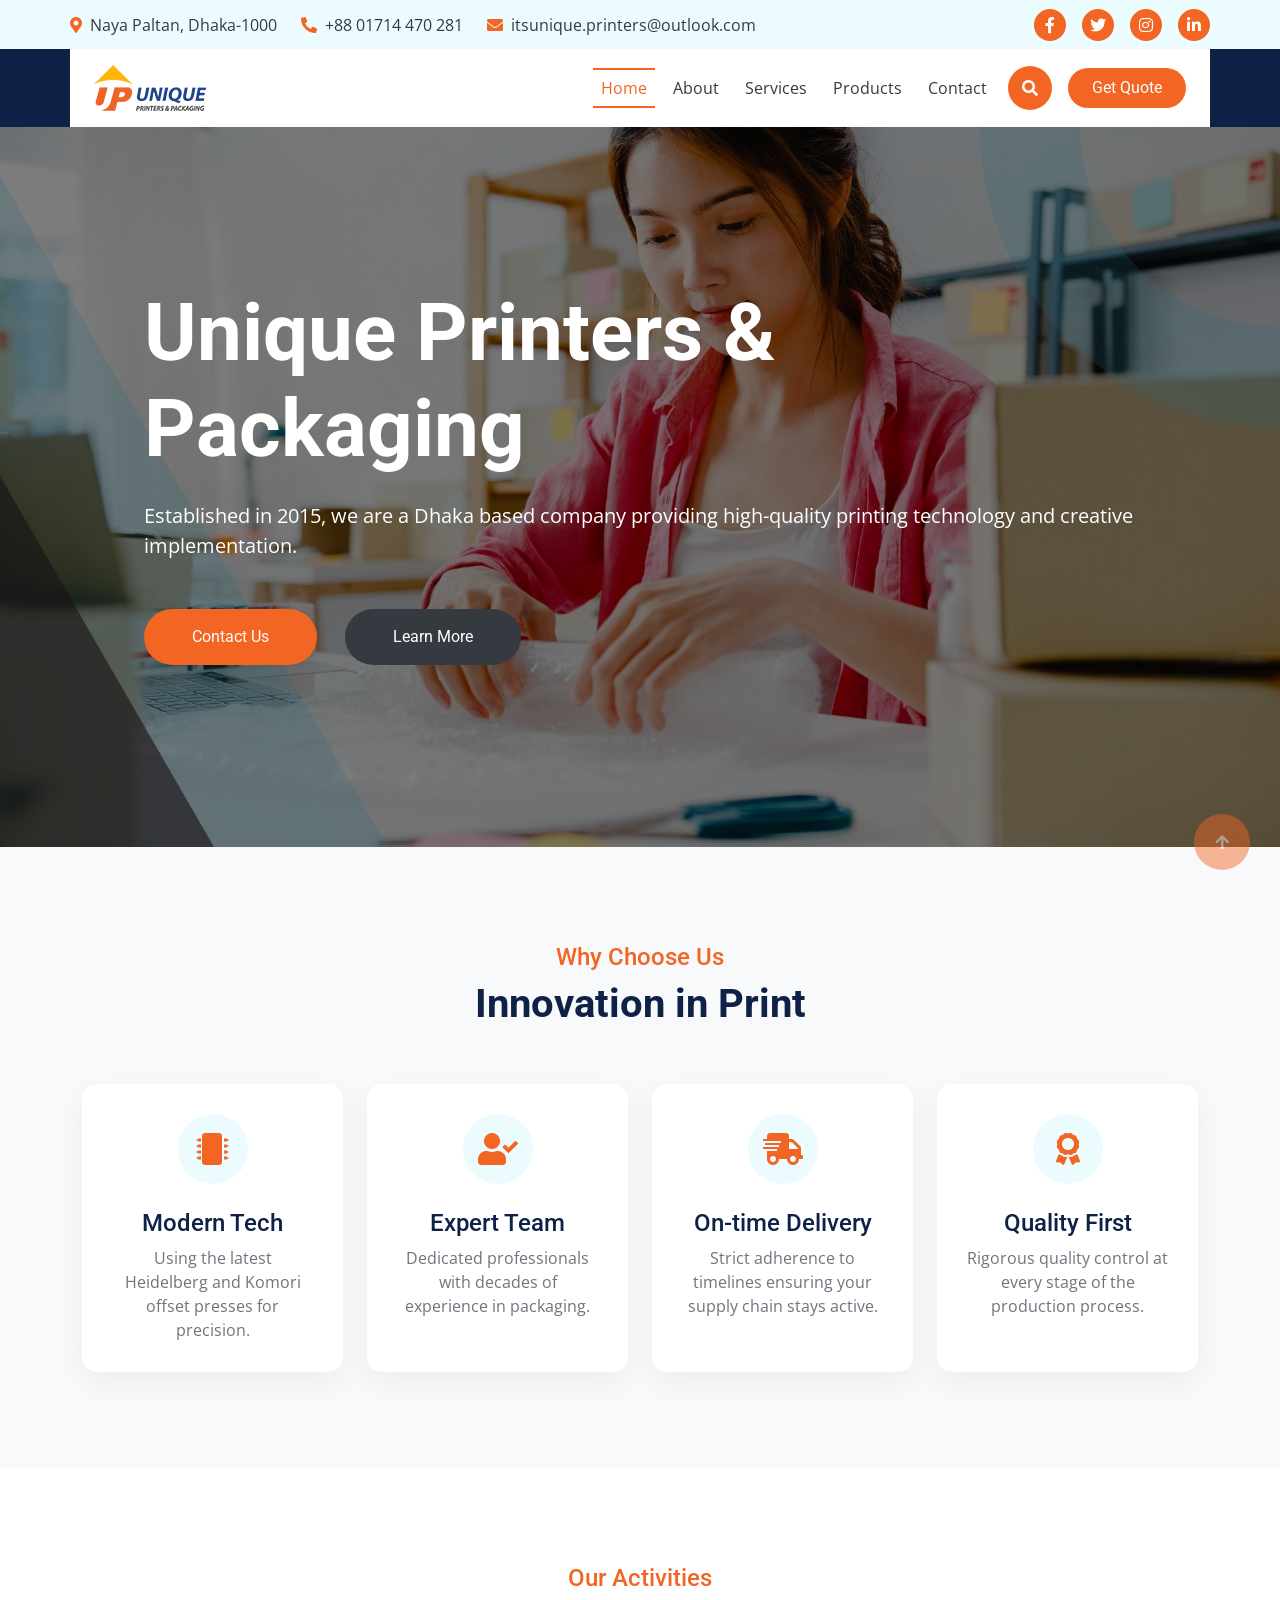
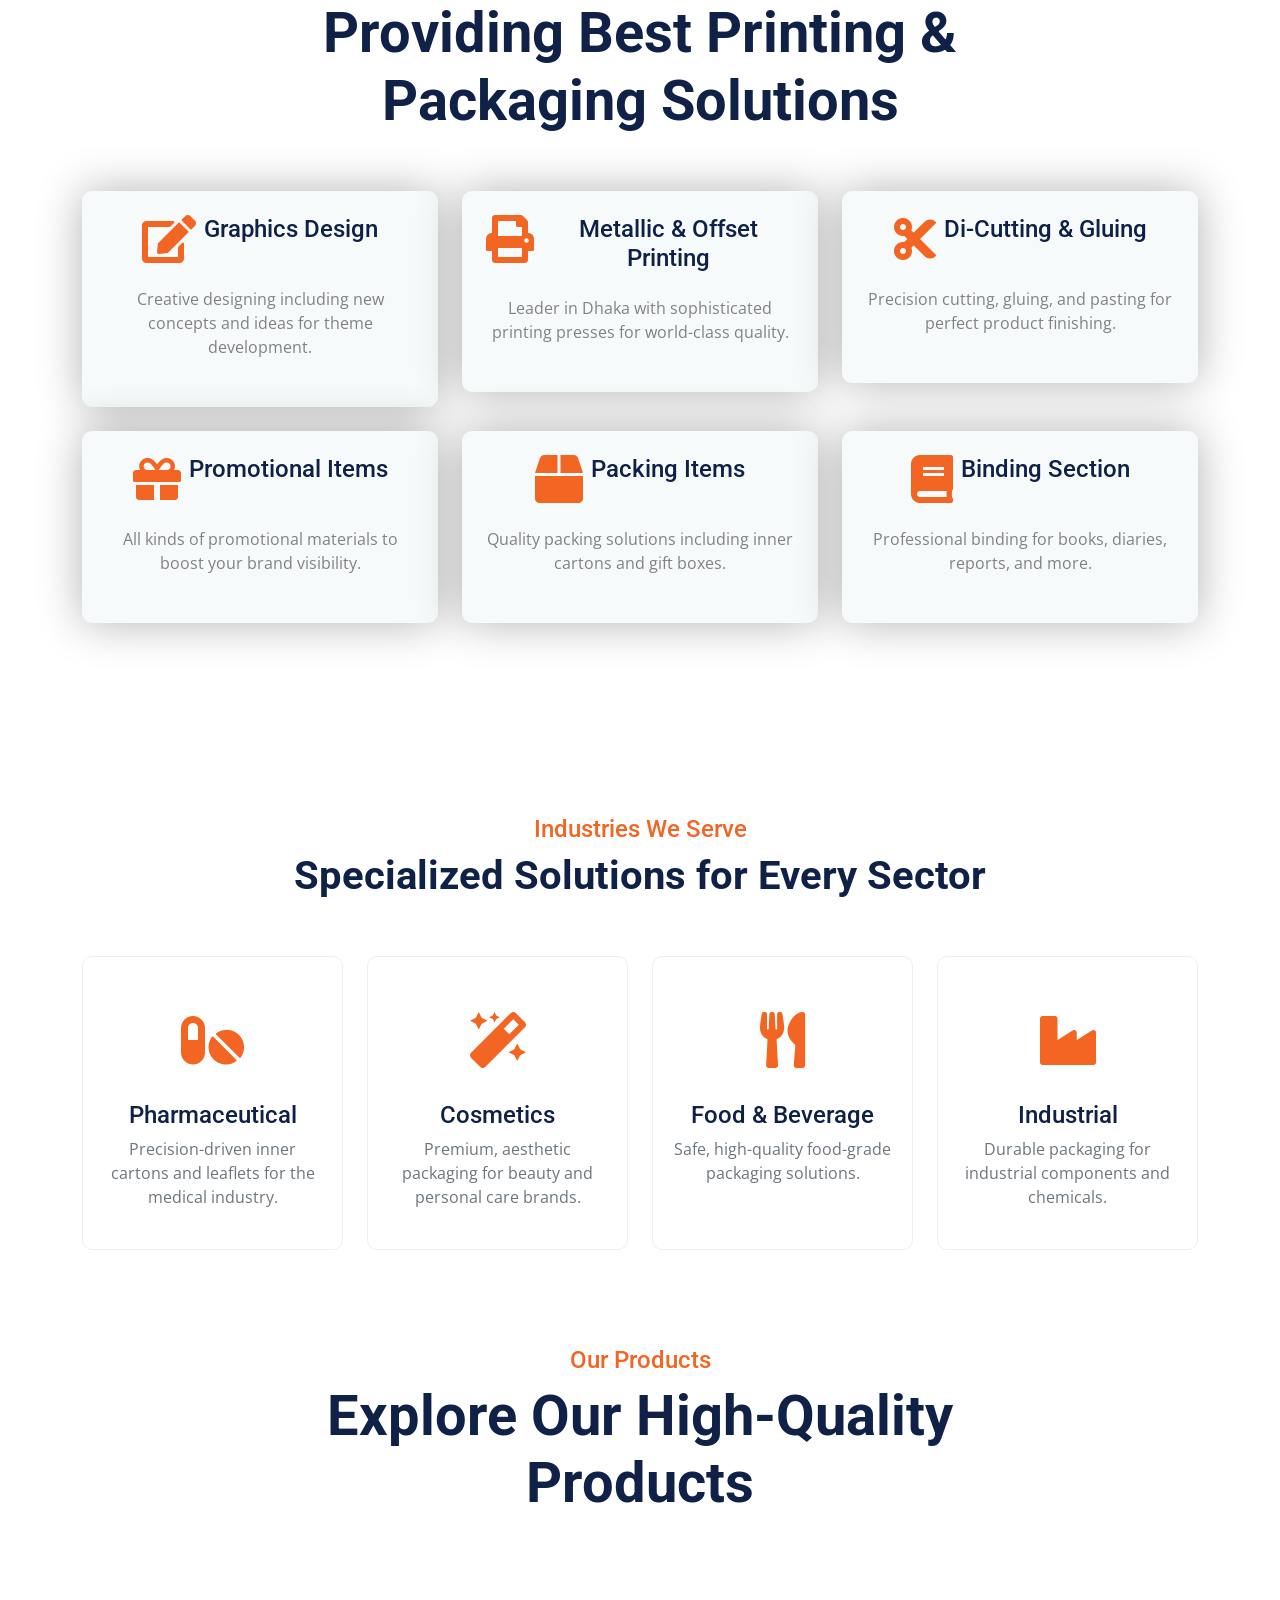
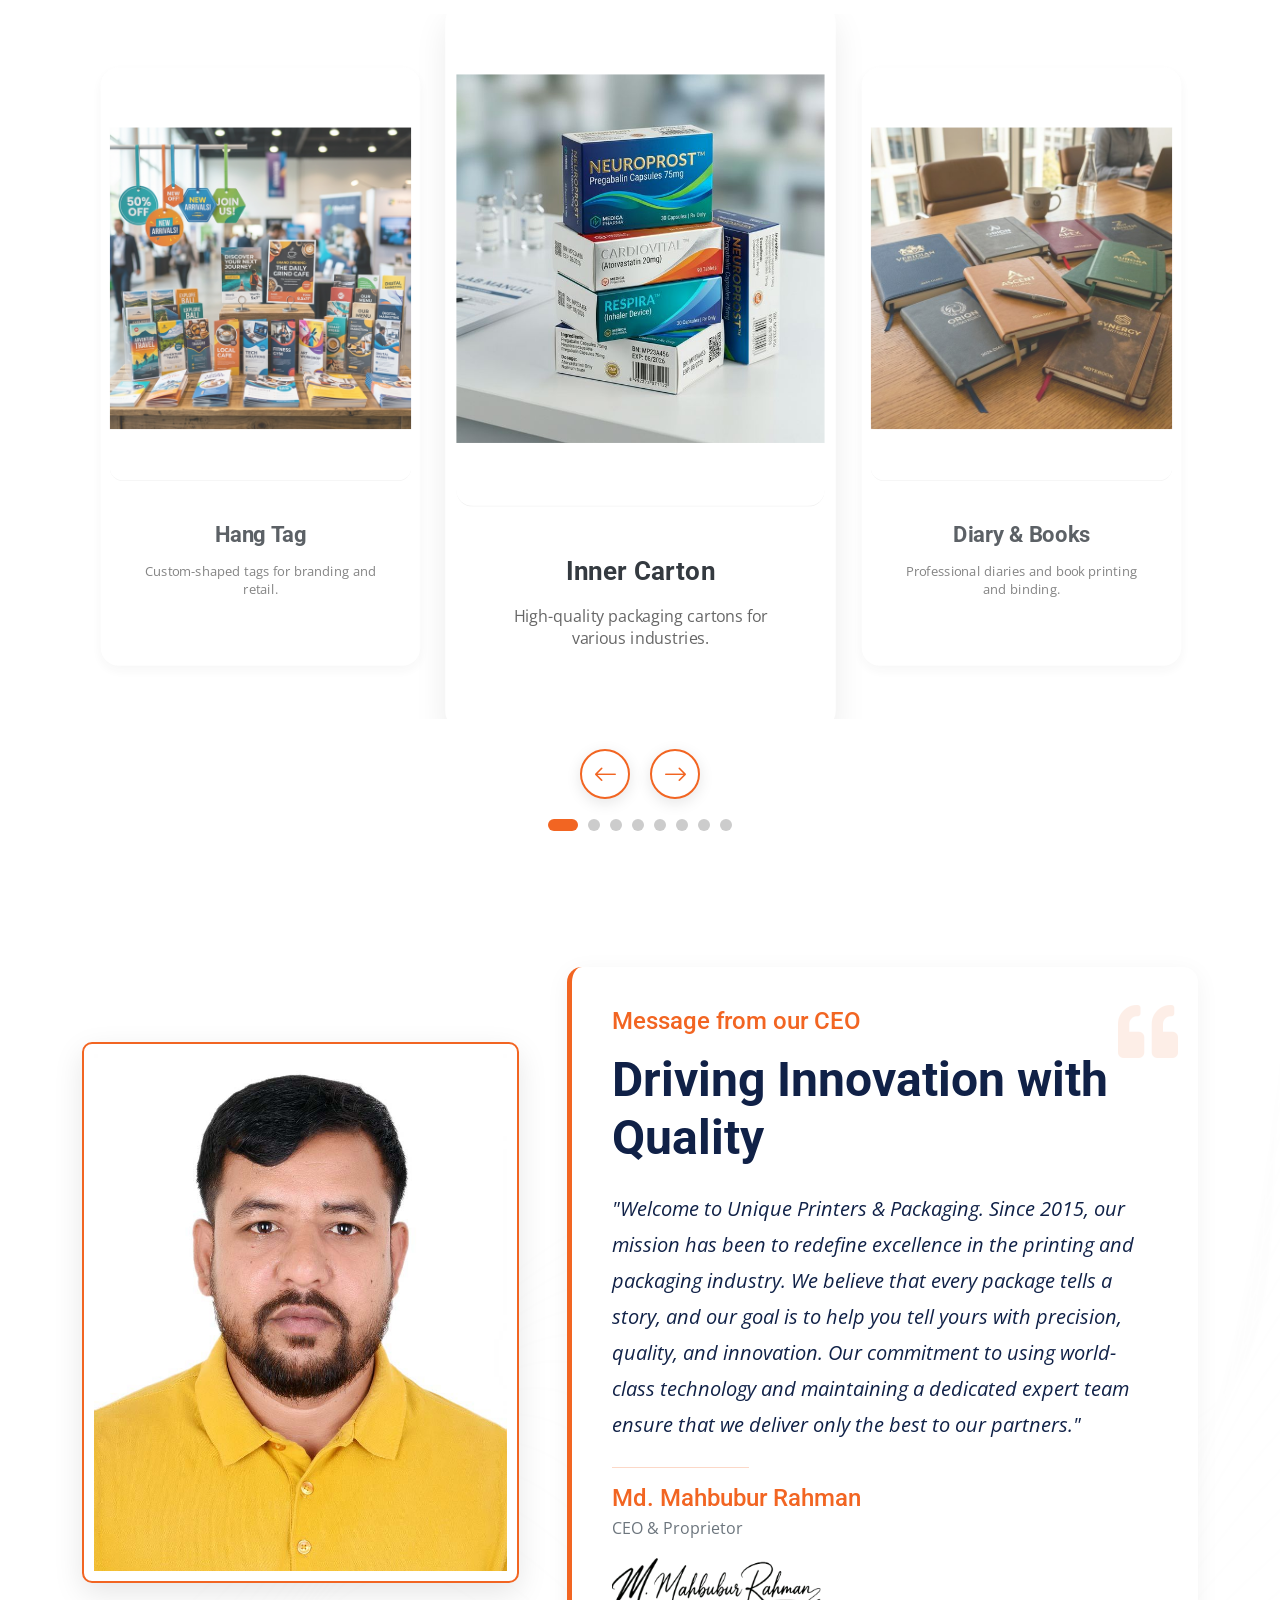
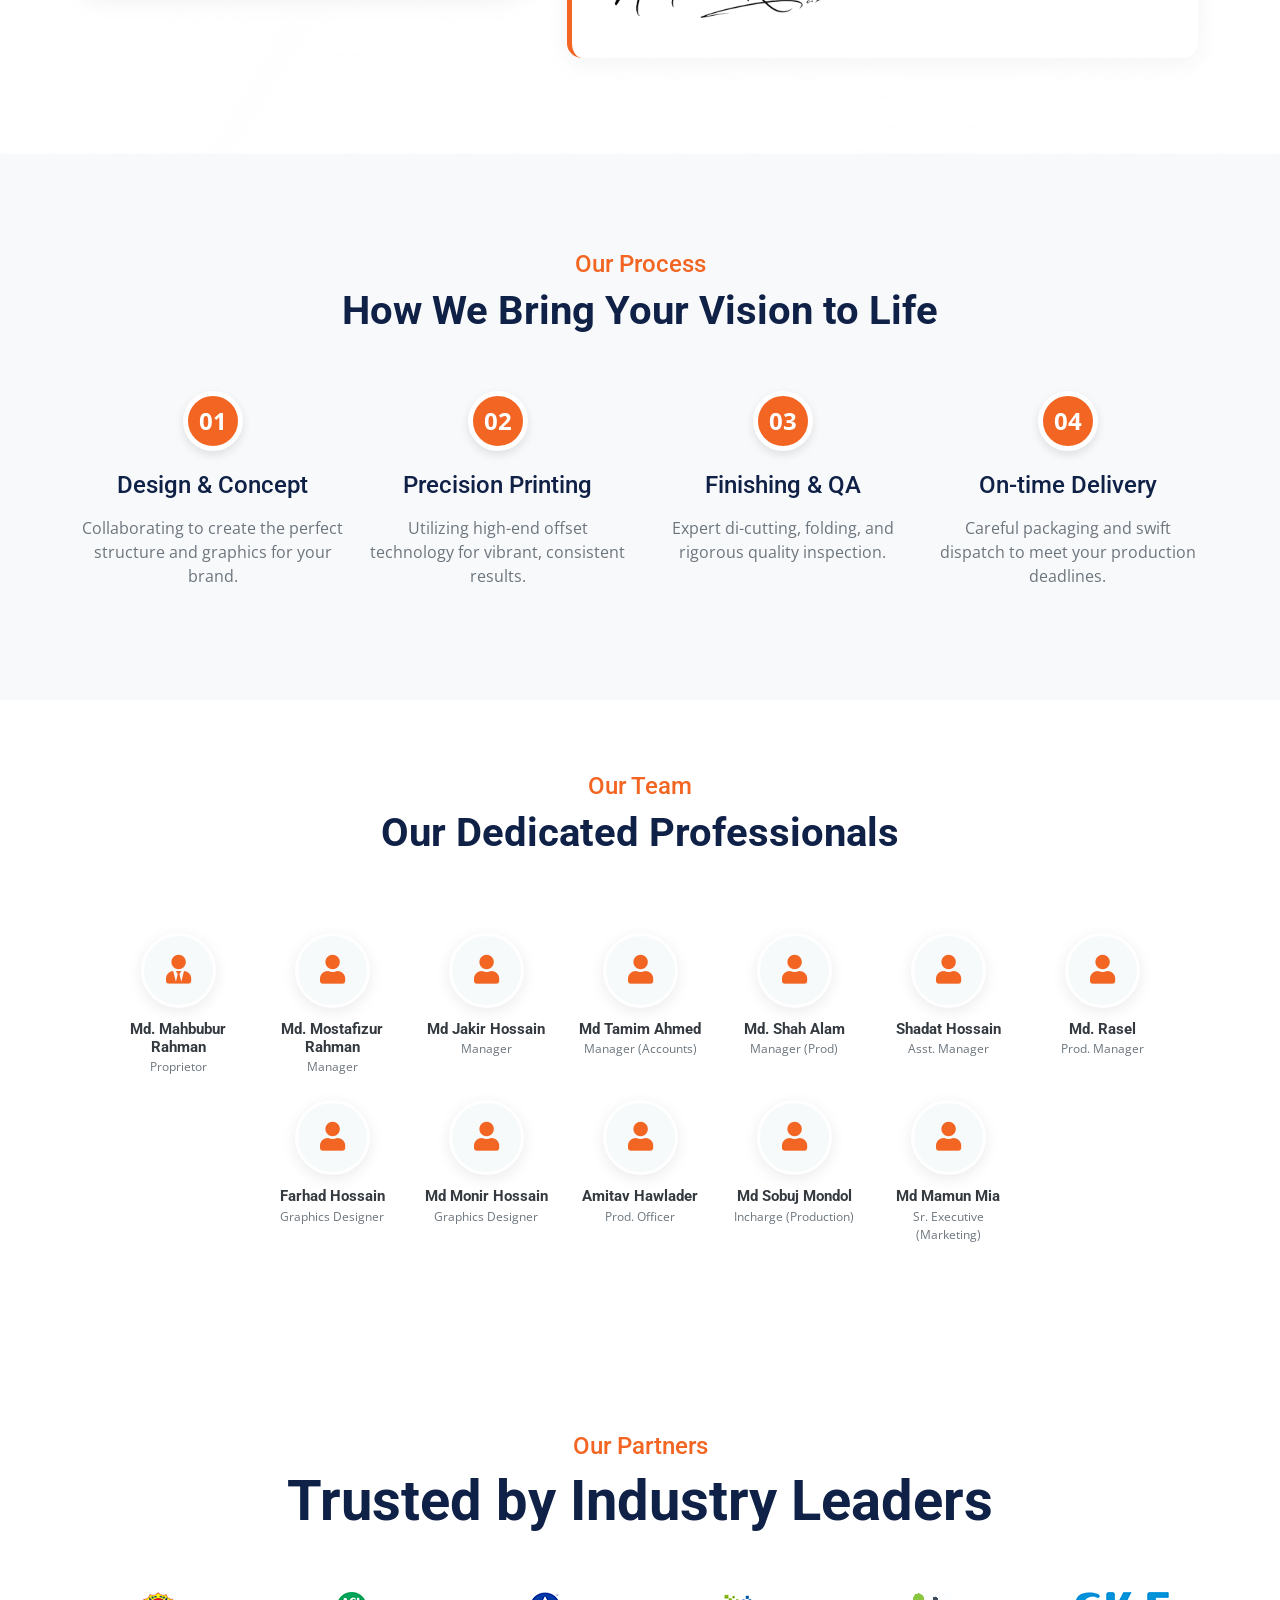
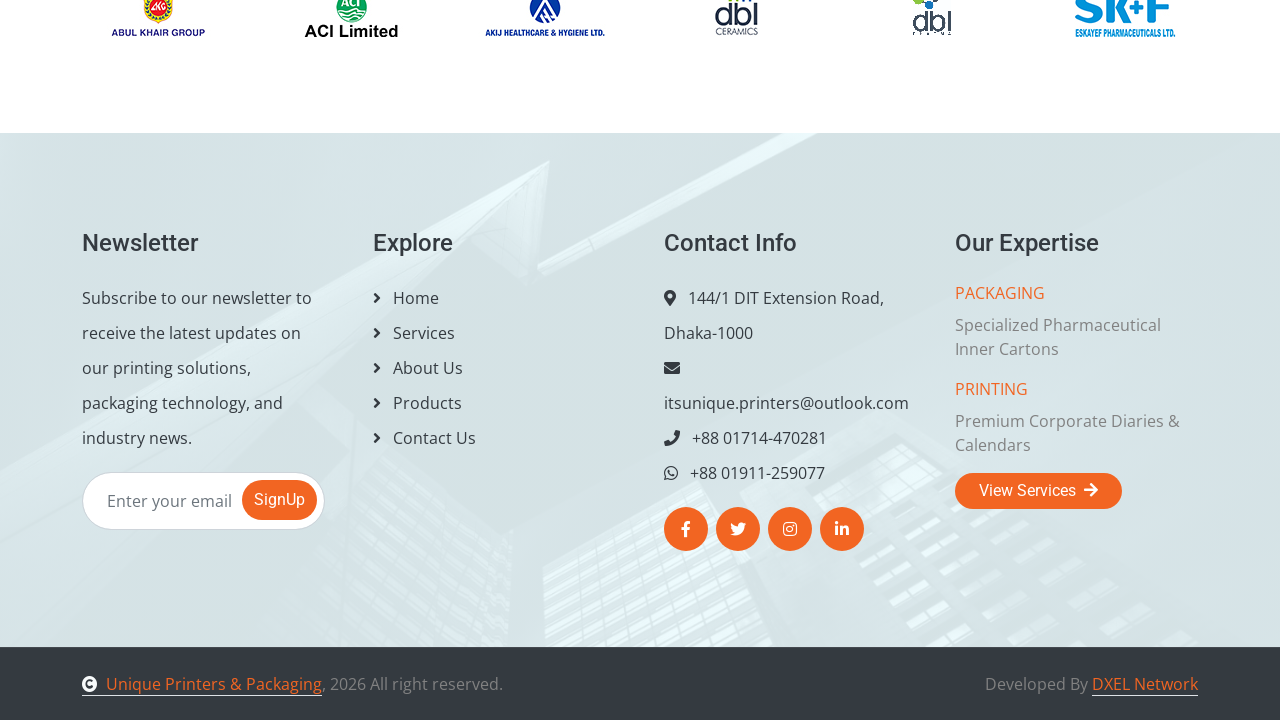
==== commit c29abb2e: "Add files via upload" ====
--- a/index.html
+++ b/index.html
@@ -55,10 +55,10 @@
                     <div class="d-flex flex-wrap">
                         <a href="#" class="text-muted me-4"><i class="fas fa-map-marker-alt text-primary me-2"></i>Naya
                             Paltan, Dhaka-1000</a>
-                        <a href="tel:+8801911259077" class="text-muted me-4"><i
-                                class="fas fa-phone-alt text-primary me-2"></i>+88 01911 259 077</a>
-                        <a href="mailto:itsunique.printers@gmail.com" class="text-muted me-0"><i
-                                class="fas fa-envelope text-primary me-2"></i>itsunique@outlook.com</a>
+                        <a href="tel:+8801714470281" class="text-muted me-4"><i
+                                class="fas fa-phone-alt text-primary me-2"></i>+88 01714 470 281</a>
+                        <a href="mailto:itsunique.printers@outlook.com" class="text-muted me-0"><i
+                                class="fas fa-envelope text-primary me-2"></i>itsunique.printers@outlook.com</a>
                     </div>
                 </div>
                 <div class="col-lg-4 text-center text-lg-end">
@@ -479,7 +479,7 @@
                         </div>
                     </div>
                 </div>
-                <div class="project-item wow fadeInUp" data-wow-delay="0.3s">
+                <!--   <div class="project-item wow fadeInUp" data-wow-delay="0.3s">
                     <div class="project-content-wrapper">
                         <div class="project-img"><img src="img/blister-foils.jpg" alt="Hang Tag"></div>
                         <div class="project-content">
@@ -489,7 +489,7 @@
                             </div>
                         </div>
                     </div>
-                </div>
+                </div> -->
             </div>
         </div>
     </div>
@@ -820,6 +820,7 @@
     </div>
     <!-- Client End -->
 
+
     <!-- Footer Start -->
     <div class="container-fluid footer py-5 wow fadeIn" data-wow-delay="0.2s">
         <div class="container py-5">
@@ -853,8 +854,8 @@
                     <div class="footer-item d-flex flex-column">
                         <h4 class="text-white mb-4">Contact Info</h4>
                         <a href=""><i class="fa fa-map-marker-alt me-2"></i> 144/1 DIT Extension Road, Dhaka-1000</a>
-                        <a href="mailto:itsunique.printers@gmail.com"><i class="fas fa-envelope me-2"></i>
-                            itsunique.printers@gmail.com</a>
+                        <a href="mailto:itsunique.printers@outlook.com"><i class="fas fa-envelope me-2"></i>
+                            itsunique.printers@outlook.com</a>
                         <a href="tel:+8801714470281"><i class="fas fa-phone me-2"></i> +88 01714-470281</a>
                         <a href="https://wa.me/8801911259077" class="mb-3"><i class="fab fa-whatsapp me-2"></i> +88
                             01911-259077</a>
@@ -902,7 +903,7 @@
                     </span>
                 </div>
                 <div class="col-md-6 text-center text-md-end text-body">
-                    Designed & Developed By <a class="border-bottom text-primary" href="https://dxel.net">DXEL
+                    Developed By <a class="border-bottom text-primary" href="https://dxel.net">DXEL
                         Network</a>
                 </div>
             </div>
@@ -930,4 +931,4 @@
     <script src="js/main.js"></script>
 </body>
 
-</html>
+</html>
